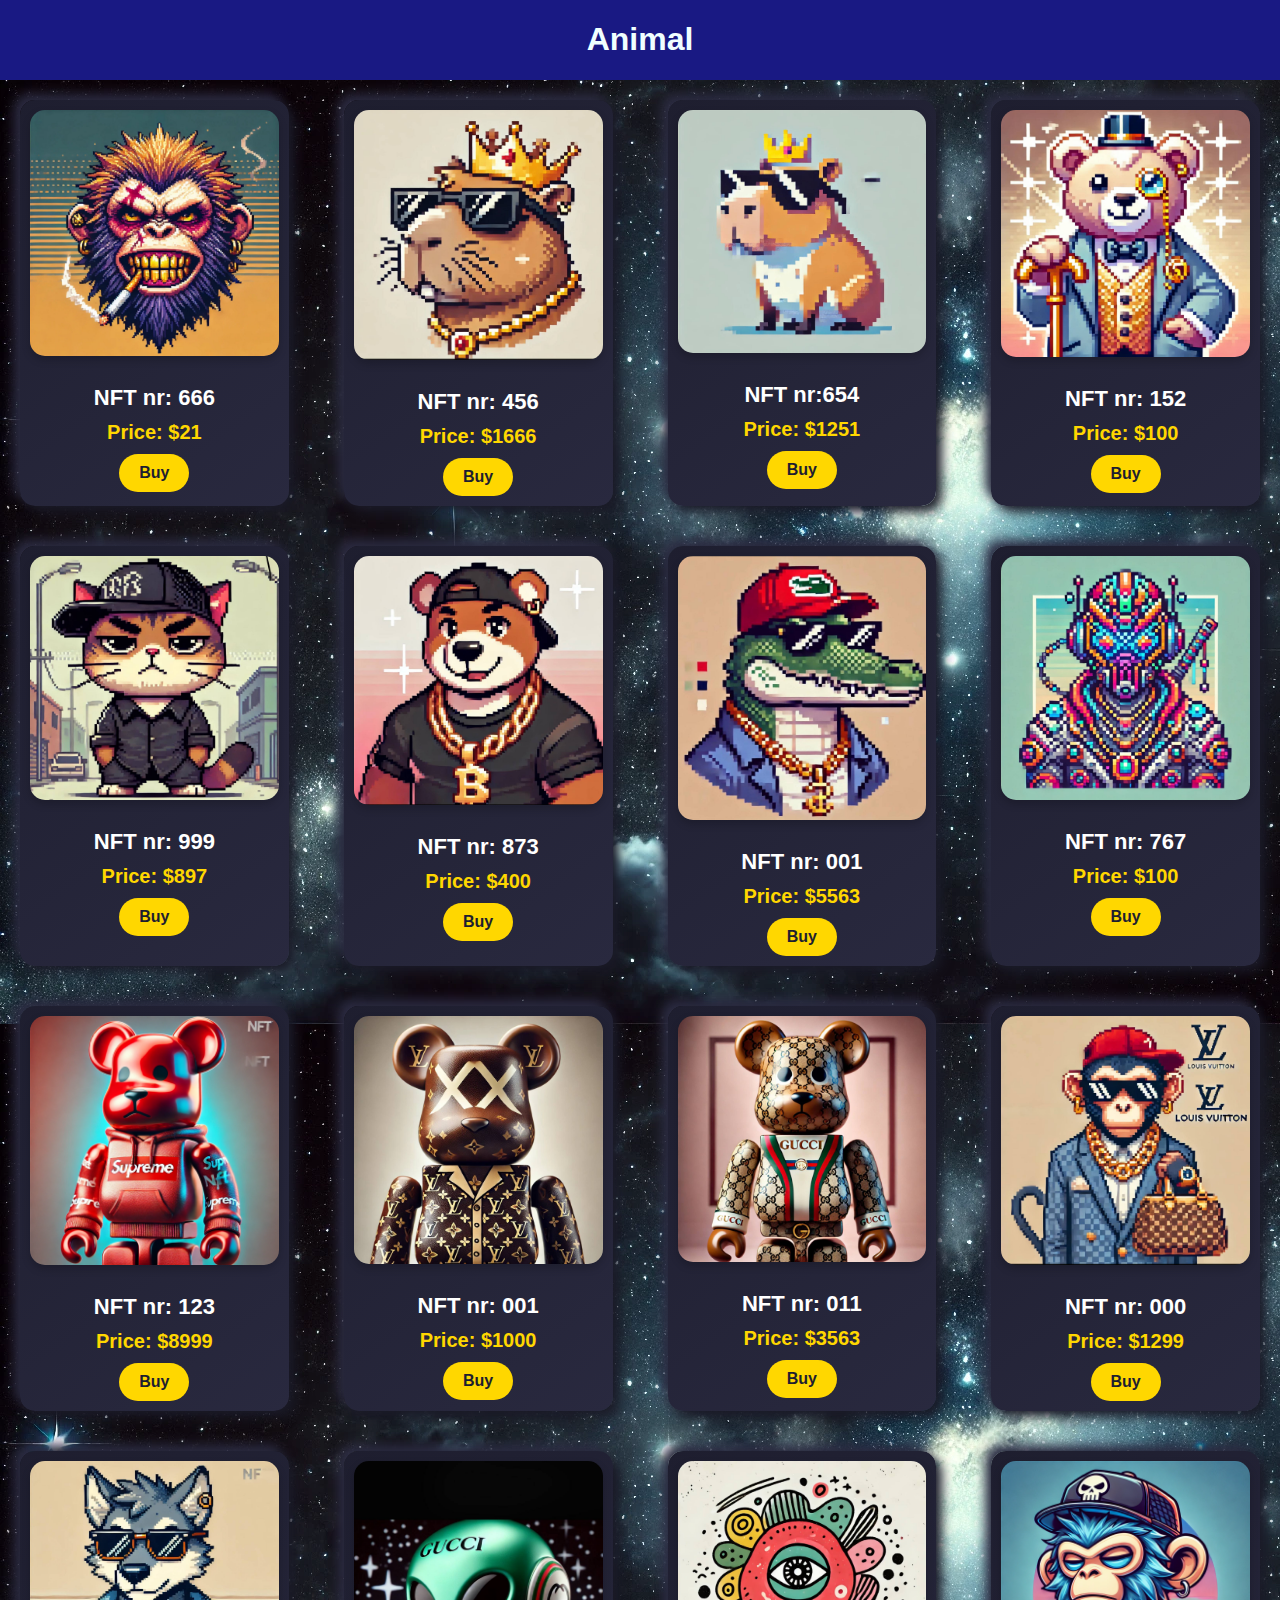
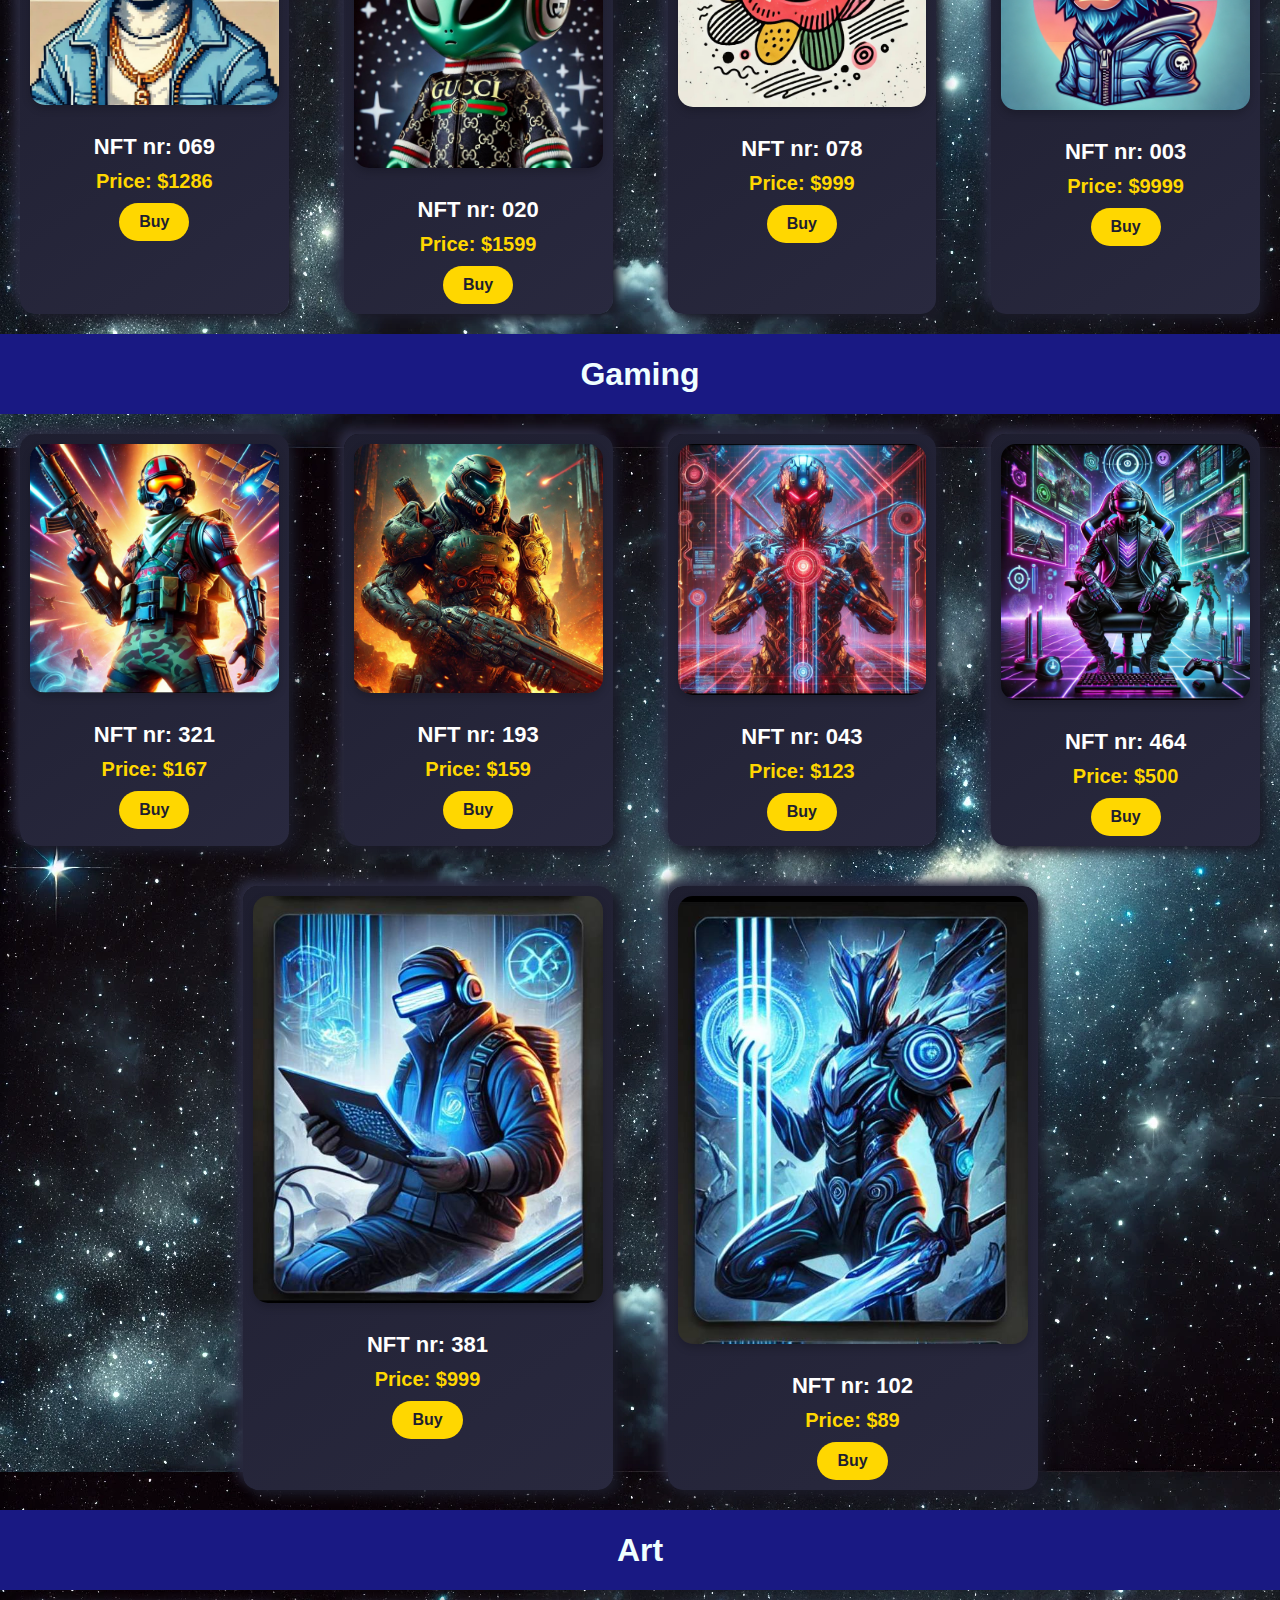
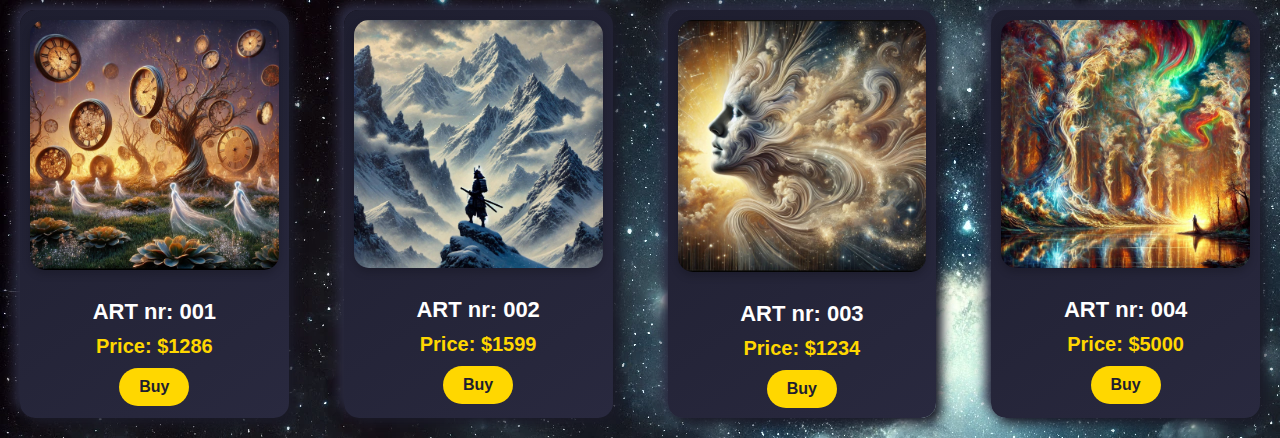
==== catalog.html @ 7626eebb "Add files via upload" ====
<!DOCTYPE html>
<html lang="en">
<head>
    <meta charset="UTF-8">
    <meta name="viewport" content="width=device-width, initial-scale=1.0">
    <title> NFT Catalog</title>
    <link rel="stylesheet" href="style2.css"> <!-- Подключение CSS -->
</head>
<body>

    <div class="Animals">
        <h1>Animal</h1>
    </div>
   
    <div class="catalog">
        <div class="nft1">
            <img class="img3" src="3.jpg" alt="NFT image">
            <h2 class="h2">NFT nr: 666</h2>
            <h3 class="h3">Price: $21</h3>
            <a href="buy.html">
                <button class="btn">Buy</button>
            </a>
        </div>
        
        <div class="nft1">
            <img class="img3" src="4.jpg" alt="NFT image">
            <h2 class="h2">NFT nr: 456</h2>
            <h3 class="h3">Price: $1666</h3>
            <a href="buy.html">
                <button class="btn">Buy</button>
            </a>
        </div>
    
        <div class="nft1">
            <img class="img3" src="5.jpg" alt="NFT image">
            <h2 class="h2">NFT nr:654</h2>
            <h3 class="h3">Price: $1251</h3>
            <a href="buy.html">
                <button class="btn">Buy</button>
            </a>
        </div>
        
        <div class="nft1">
            <img class="img3" src="6.jpg" alt="NFT image">
            <h2 class="h2">NFT nr: 152</h2>
            <h3 class="h3">Price: $100</h3>
            <a href="buy.html">
                <button class="btn">Buy</button>
            </a>
        </div>
    </div>
    
    <div class="catalog">
        <div class="nft1">
            <img class="img3" src="7.jpg" alt="NFT image">
            <h2 class="h2">NFT nr: 999</h2>
            <h3 class="h3">Price: $897</h3>
            <a href="buy.html">
                <button class="btn">Buy</button>
            </a>
        </div>
        
        <div class="nft1">
            <img class="img3" src="8.jpg" alt="NFT image">
            <h2 class="h2">NFT nr: 873</h2>
            <h3 class="h3">Price: $400</h3>
            <a href="buy.html">
                <button class="btn">Buy</button>
            </a>
        </div>
    
        <div class="nft1">
            <img class="img3" src="9.jpg" alt="NFT image">
            <h2 class="h2">NFT nr: 001</h2>
            <h3 class="h3">Price: $5563</h3>
            <a href="buy.html">
                <button class="btn">Buy</button>
            </a>
        </div>
        
        <div class="nft1">
            <img class="img3" src="woin.jpg" alt="NFT image">
            <h2 class="h2">NFT nr: 767</h2>
            <h3 class="h3">Price: $100</h3>
            <a href="buy.html">
                <button class="btn">Buy</button>
            </a>
        </div>
    </div>
    
    <div class="catalog">
        <div class="nft1">
            <img class="img3" src="brm.webp" alt="NFT image">
            <h2 class="h2">NFT nr: 123</h2>
            <h3 class="h3">Price: $8999</h3>
            <a href="buy.html">
                <button class="btn">Buy</button>
            </a>
        </div>
        
        <div class="nft1">
            <img class="img3" src="brm2.jpg" alt="NFT image">
            <h2 class="h2">NFT nr: 001</h2>
            <h3 class="h3">Price: $1000</h3>
            <a href="buy.html">
                <button class="btn">Buy</button>
            </a>
        </div>
    
        <div class="nft1">
            <img class="img3" src="brm3.jpg" alt="NFT image">
            <h2 class="h2">NFT nr: 011</h2>
            <h3 class="h3">Price: $3563</h3>
            <a href="buy.html">
                <button class="btn">Buy</button>
            </a>
        </div>
        
        <div class="nft1">
            <img class="img3" src="ml.jpg" alt="NFT image">
            <h2 class="h2">NFT nr: 000</h2>
            <h3 class="h3">Price: $1299</h3>
            <a href="buy.html">
                <button class="btn">Buy</button>
            </a>
        </div>
    </div>


    <div class="catalog">
        <div class="nft1">
            <img class="img3" src="wolf.jpg" alt="NFT image">
            <h2 class="h2">NFT nr: 069</h2>
            <h3 class="h3">Price: $1286</h3>
            <a href="buy.html">
                <button class="btn">Buy</button>
            </a>
        </div>
        
        <div class="nft1">
            <img class="img3" src="nlo.jpg" alt="NFT image">
            <h2 class="h2">NFT nr: 020</h2>
            <h3 class="h3">Price: $1599</h3>
            <a href="buy.html">
                <button class="btn">Buy</button>
            </a>
        </div>
    
        <div class="nft1">
            <img class="img3" src="ok.jpg" alt="NFT image">
            <h2 class="h2">NFT nr: 078</h2>
            <h3 class="h3">Price: $999</h3>
            <a href="buy.html">
                <button class="btn">Buy</button>
            </a>
        </div>


        <div class="nft1">
            <img class="img3" src="mn.webp" alt="NFT image">
            <h2 class="h2">NFT nr: 003</h2>
            <h3 class="h3">Price: $9999</h3>
            <a href="buy.html">
                <button class="btn">Buy</button>
            </a>
        </div>
        
       
    </div>


    <div class="Animals">
        <h1>Gaming</h1>
    </div>
    
    <div class="catalog">
        <div class="nft1">
            <img class="img3" src="g1.jpg" alt="NFT image">
            <h2 class="h2">NFT nr: 321</h2>
            <h3 class="h3">Price: $167</h3>
            <a href="buy.html">
                <button class="btn">Buy</button>
            </a>
        </div>
        
        <div class="nft1">
            <img class="img3" src="g2.jpg" alt="NFT image">
            <h2 class="h2">NFT nr: 193 </h2>
            <h3 class="h3">Price: $159</h3>
            <a href="buy.html">
                <button class="btn">Buy</button>
            </a>
        </div>
    
        <div class="nft1">
            <img class="img3" src="g3.jpg" alt="NFT image">
            <h2 class="h2">NFT nr: 043</h2>
            <h3 class="h3">Price: $123</h3>
            <a href="buy.html">
                <button class="btn">Buy</button>
            </a>
        </div>
        
        <div class="nft1">
            <img class="img3" src="g8.jpg" alt="NFT image">
            <h2 class="h2">NFT nr: 464</h2>
            <h3 class="h3">Price: $500</h3>
            <a href="buy.html">
                <button class="btn">Buy</button>
            </a>
        </div>
    </div>
    
    <div class="catalog">
        <div class="nft1">
            <img class="img3" src="g9.jpg" alt="NFT image">
            <h2 class="h2">NFT nr: 381</h2>
            <h3 class="h3">Price: $999</h3>
            <a href="buy.html">
                <button class="btn">Buy</button>
            </a>
        </div>
        
        <div class="nft1">
            <img class="img3" src="g10.jpg" alt="NFT image">
            <h2 class="h2">NFT nr: 102</h2>
            <h3 class="h3">Price: $89</h3>
            <a href="buy.html">
                <button class="btn">Buy</button>
            </a>
        </div>
    
       
        
       
    </div>
    


    
    <div class="Animals">
        <h1>Art</h1>
    </div>
    
    <div class="catalog">
        <div class="nft1">
            <img class="img3" src="art1.jpg" alt="NFT image">
            <h2 class="h2">ART nr: 001</h2>
            <h3 class="h3">Price: $1286</h3>
            <a href="buy.html">
                <button class="btn">Buy</button>
            </a>
        </div>
        
        <div class="nft1">
            <img class="img3" src="art2.jpg" alt="NFT image">
            <h2 class="h2">ART nr: 002</h2>
            <h3 class="h3">Price: $1599</h3>
            <a href="buy.html">
                <button class="btn">Buy</button>
            </a>
        </div>
    
        <div class="nft1">
            <img class="img3" src="art3.jpg" alt="NFT image">
            <h2 class="h2">ART nr: 003</h2>
            <h3 class="h3">Price: $1234</h3>
            <a href="buy.html">
                <button class="btn">Buy</button>
            </a>
        </div>
        
        <div class="nft1">
            <img class="img3" src="art4.jpg" alt="NFT image">
            <h2 class="h2">ART nr: 004</h2>
            <h3 class="h3">Price: $5000</h3>
            <a href="buy.html">
                <button class="btn">Buy</button>
            </a>
        </div>
    </div>
    
    
    
    
    
    </body>
    </html>
</body>
</html>
---- style2.css ----
body{


    margin: 0;
    padding: 0;
    font-family: 'Arial', sans-serif;
    background-image: url(лс.webp);
    height: 100vh;
    display: flex;
    flex-direction: column;

}

/* Общий стиль карточки */
.nft1 {
    width: 350px;
    padding: 10px;
    margin: 20px ;
    border: none;
    border-radius: 15px;
    background: linear-gradient(145deg, #1e1e2f, #29293f);
    box-shadow: 6px 6px 12px #1a1a27, -6px -6px 12px #2e2e45;
    text-align: center;
    color: #fff;
    font-family: 'Arial', sans-serif;
    transition: transform 0.3s ease, box-shadow 0.3s ease;
}

.nft1:hover {
    transform: scale(1.05);
    box-shadow: 8px 8px 16px #1a1a27, -8px -8px 16px #2e2e45;
}

/* Стиль для изображения */
.img3 {
    width: 100%;
    height: auto;
    border-radius: 15px;
    margin-bottom: 15px;
    box-shadow: 0 4px 8px rgba(0, 0, 0, 0.2);
}

/* Стиль заголовка */
.h2 {
    font-size: 22px;
    font-weight: bold;
    margin: 10px 0;
}

/* Стиль цены */
.h3 {
    font-size: 20px;
    color: #ffd700;
    margin: 10px 0;
}

/* Кнопка "Buy" */
.btn {
    display: inline-block;
    padding: 10px 20px;
    font-size: 16px;
    font-weight: bold;
    color: #1e1e2f;
    background-color: #ffd700;
    border: none;
    border-radius: 25px;
    cursor: pointer;
    transition: background-color 0.3s ease, color 0.3s ease;
}

.btn:hover {
    background-color: #fff;
    color: #29293f;
}


h1{

color: azure;
display: flex;
justify-content: center;


}
.catalog{

display: flex;
justify-content: center;
gap: 15px;

}


.Animals{

    height: 200px;
    background-color: #191983;
    display: flex;
    justify-content: center;

}
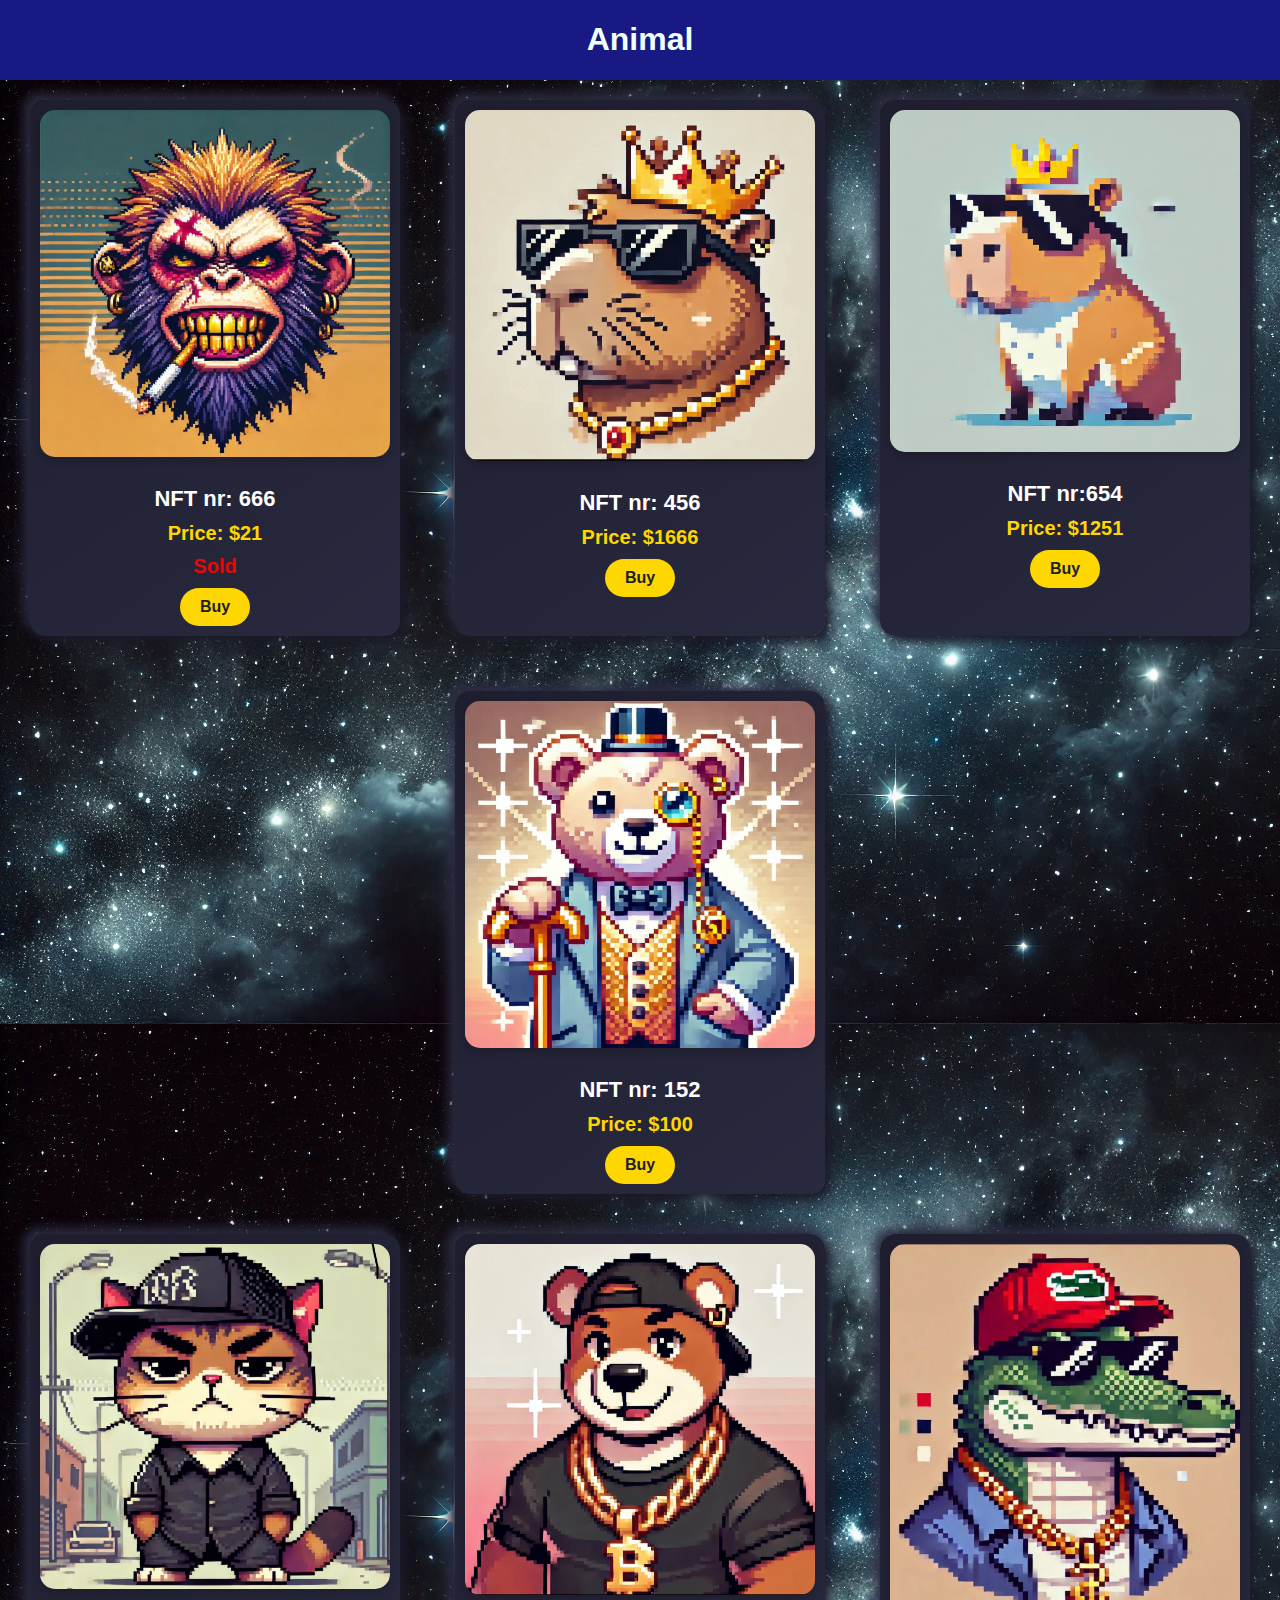
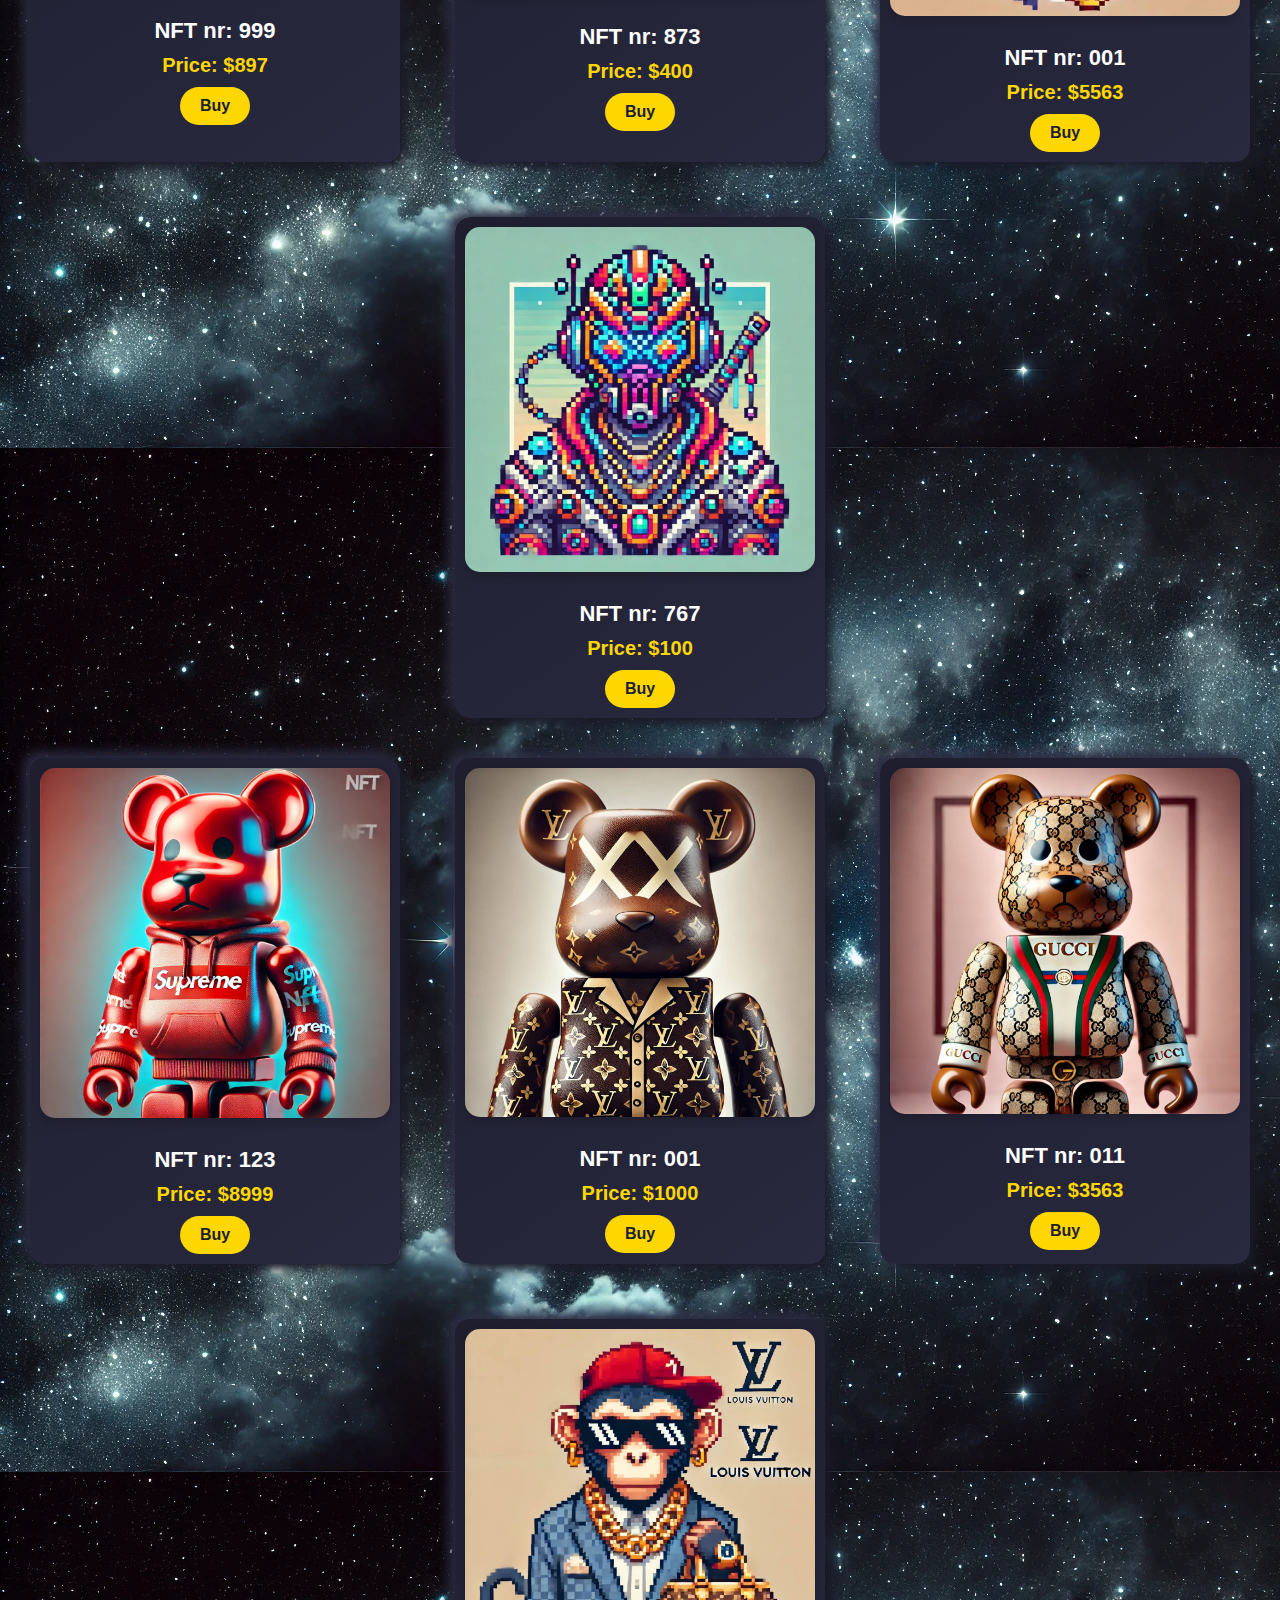
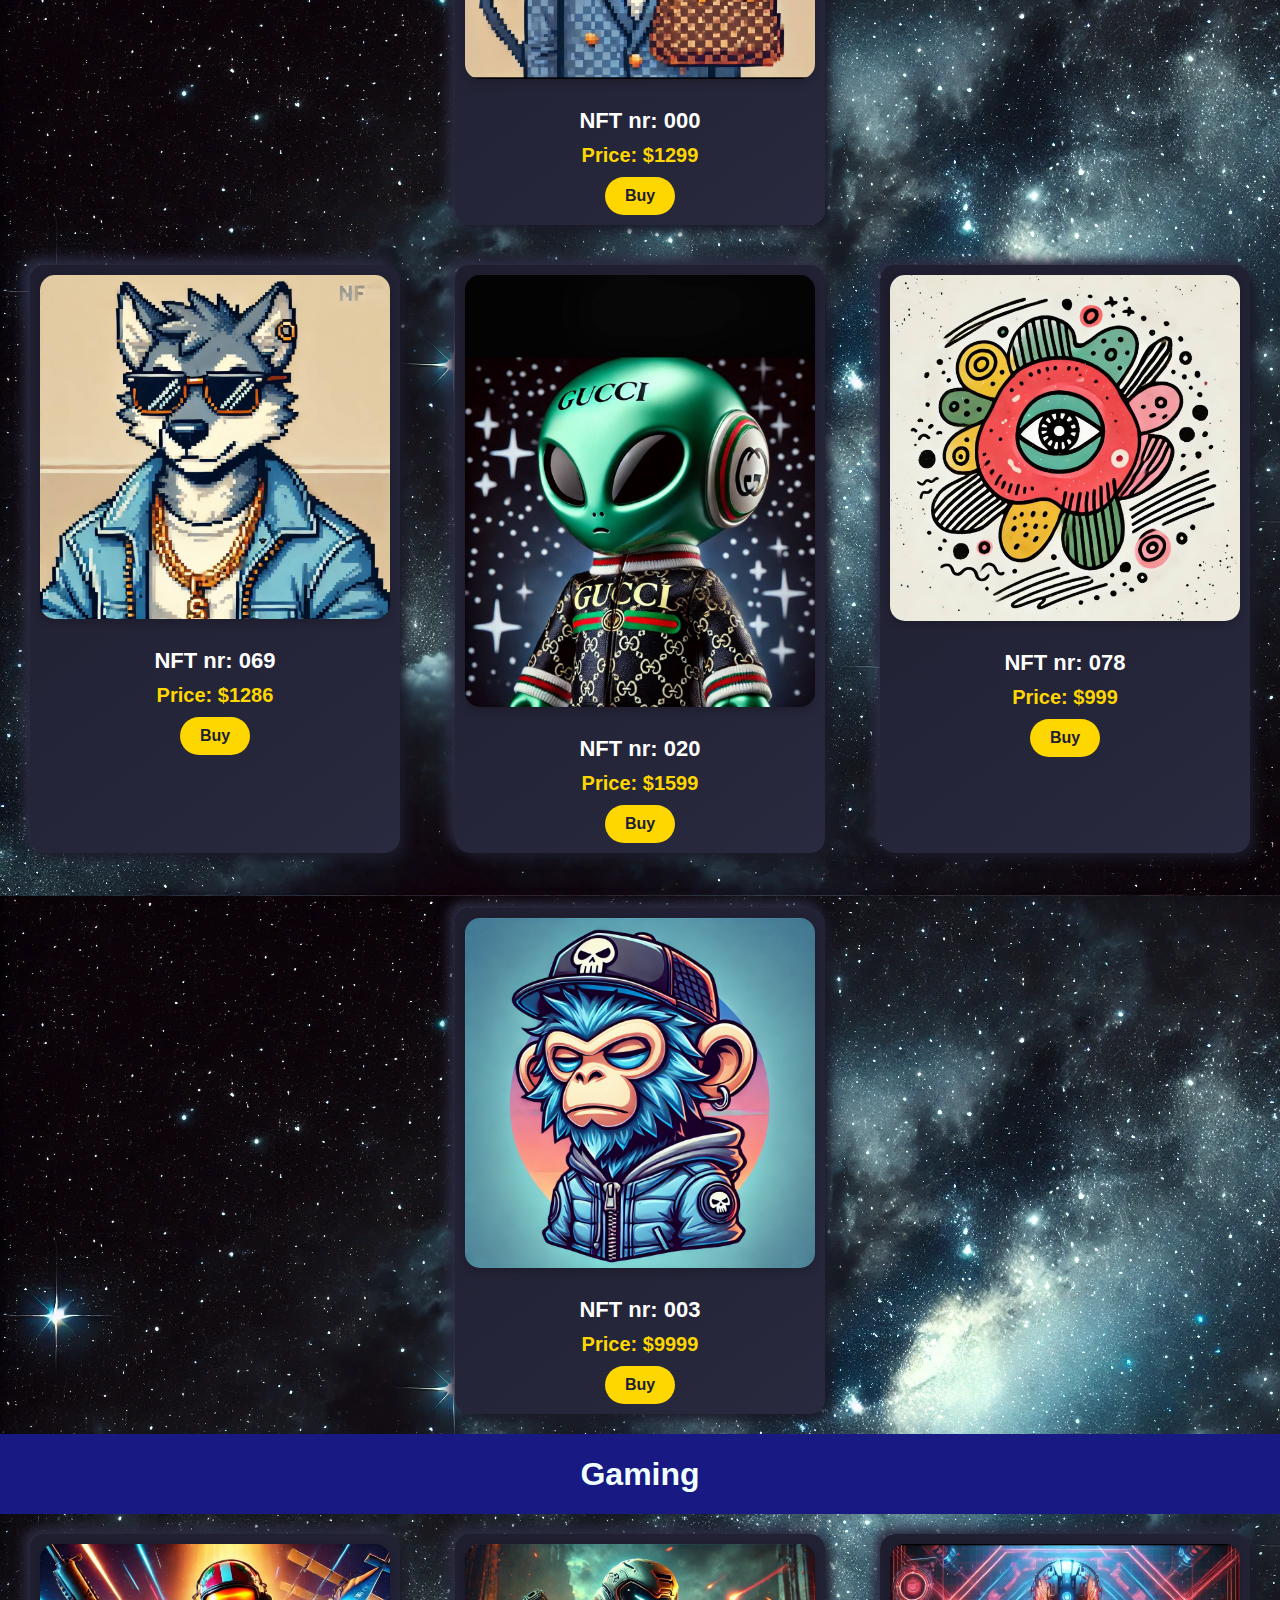
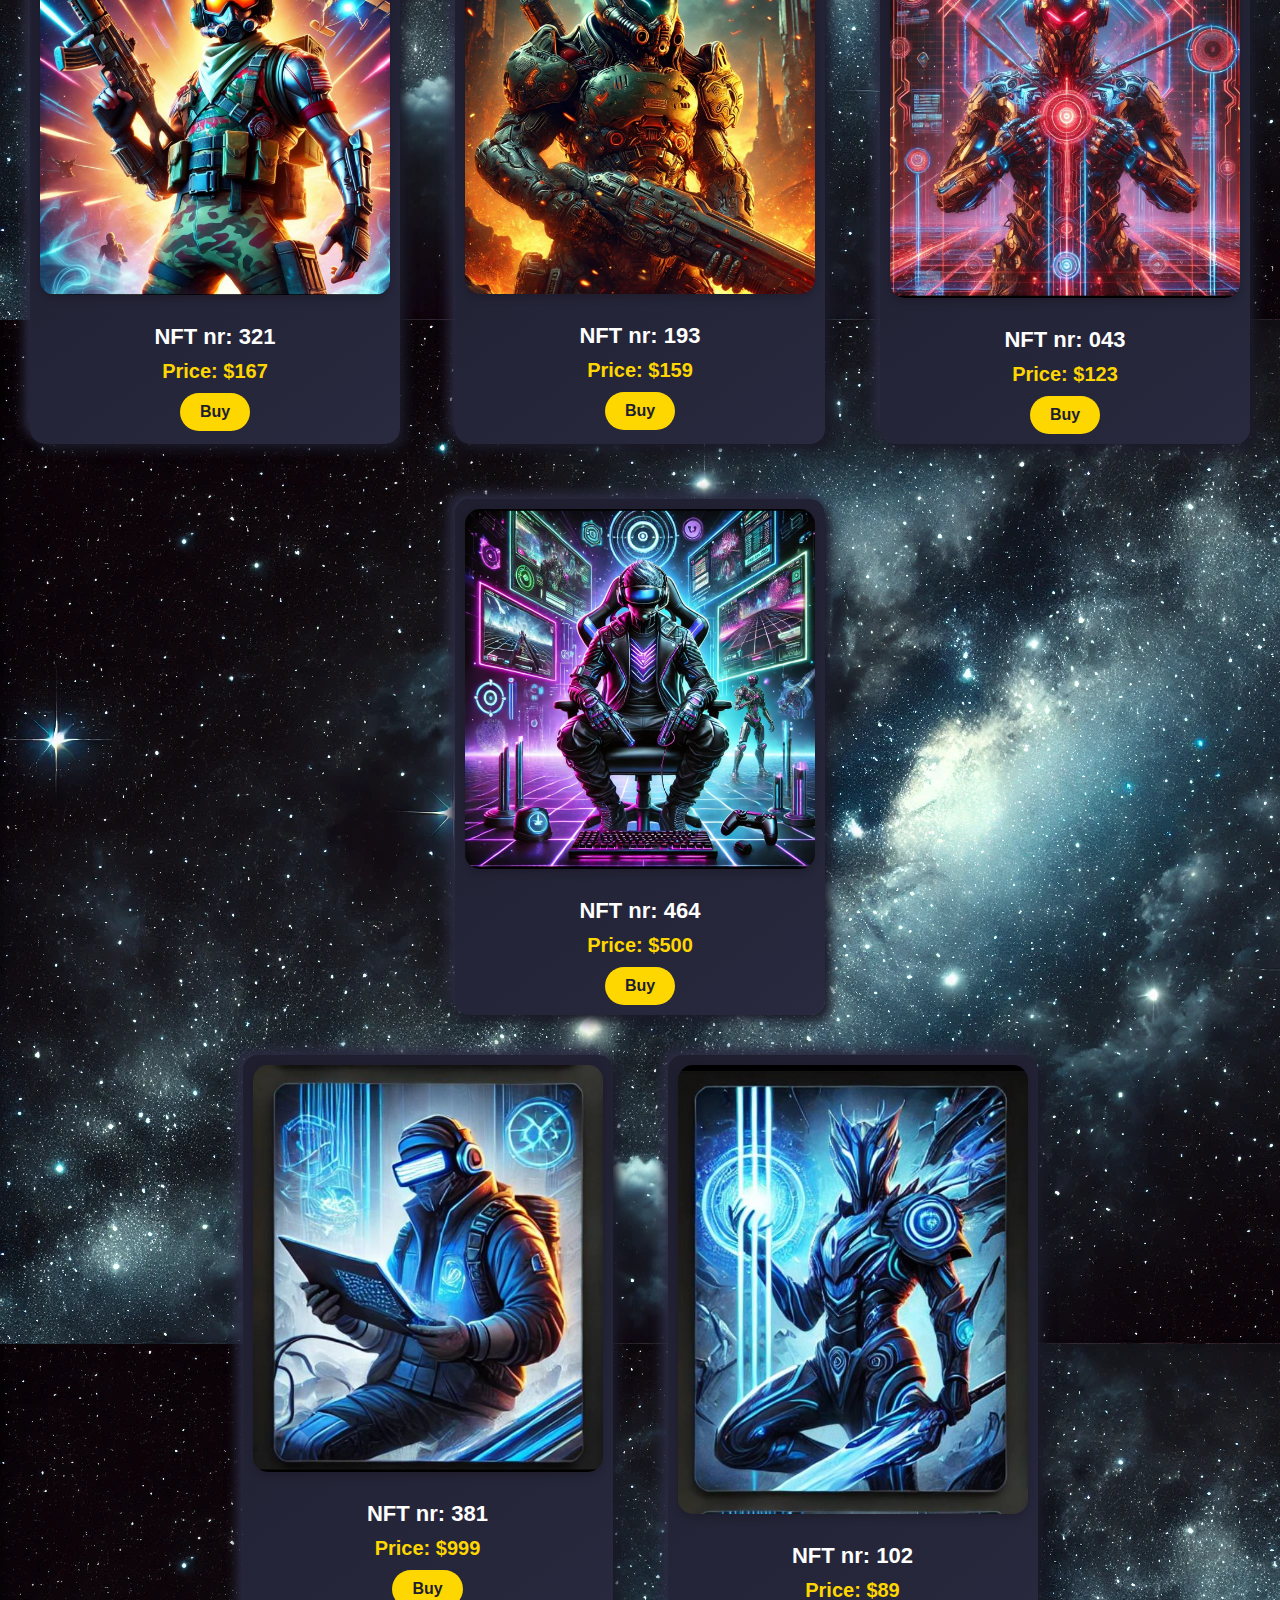
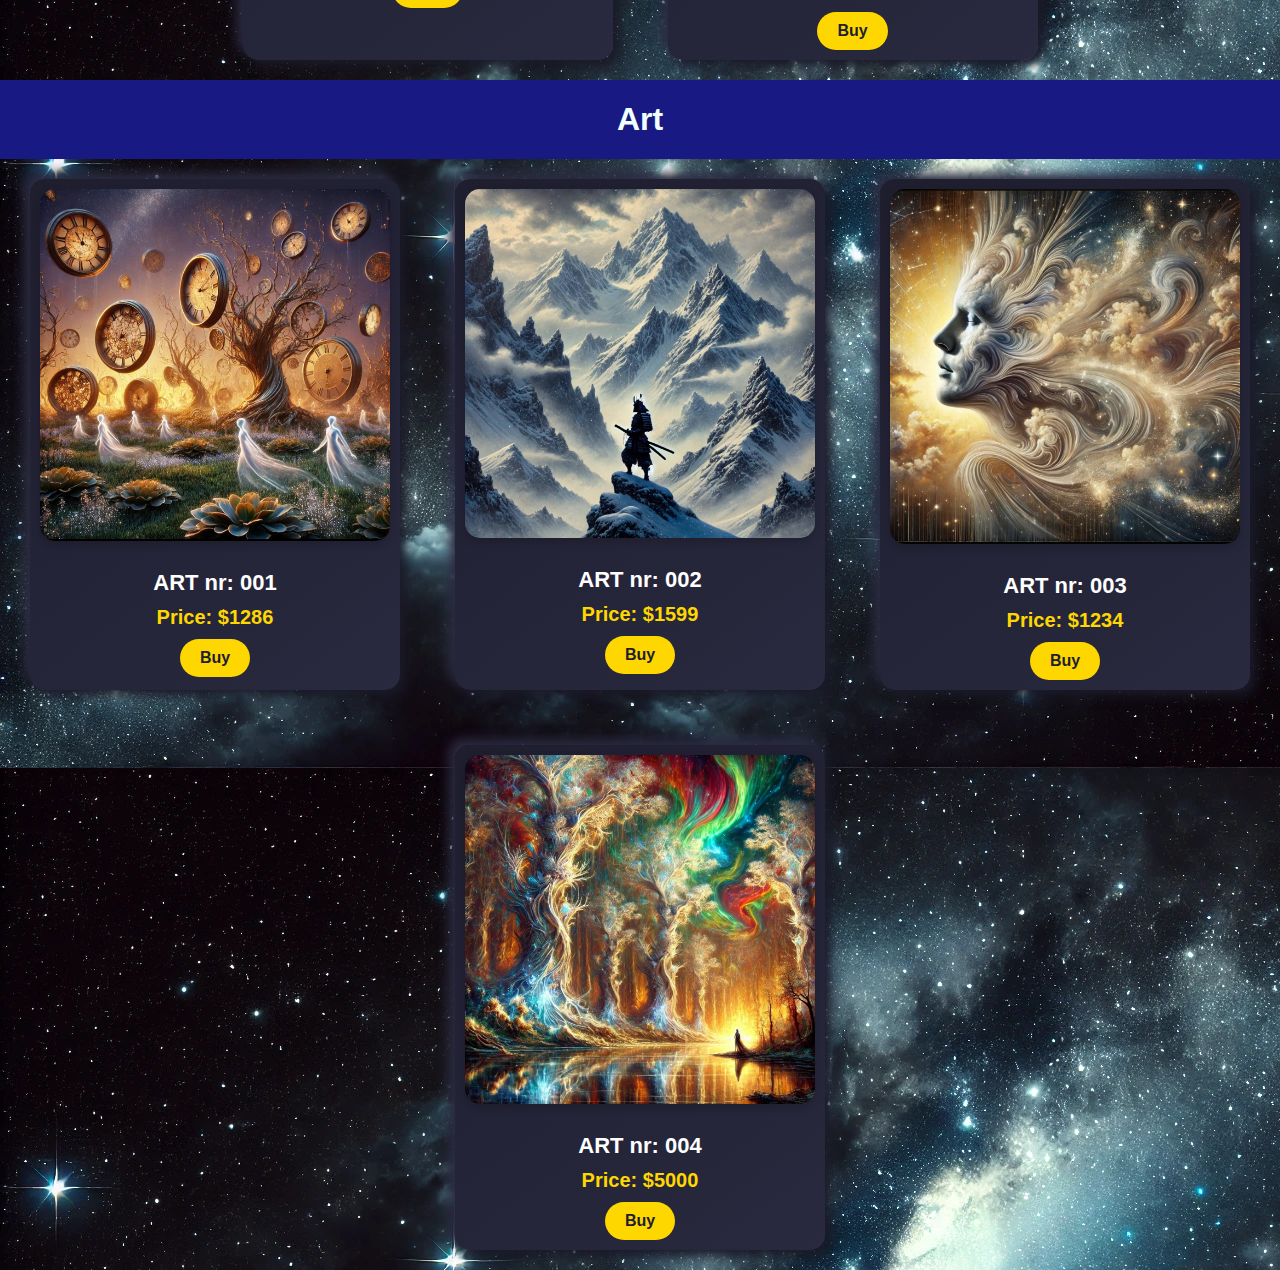
==== commit 18012e95: "Add files via upload" ====
--- a/catalog.html
+++ b/catalog.html
@@ -17,6 +17,7 @@
             <img class="img3" src="3.jpg" alt="NFT image">
             <h2 class="h2">NFT nr: 666</h2>
             <h3 class="h3">Price: $21</h3>
+            <h3 class="h33">Sold</h3>
             <a href="buy.html">
                 <button class="btn">Buy</button>
             </a>
--- a/style2.css
+++ b/style2.css
@@ -54,6 +54,13 @@
     margin: 10px 0;
 }
 
+.h33 {
+    font-size: 20px;
+    color: #ea0606;
+    margin: 10px 0;
+}
+
+
 /* Кнопка "Buy" */
 .btn {
     display: inline-block;
@@ -85,6 +92,7 @@
 .catalog{
 
 display: flex;
+flex-wrap: wrap;
 justify-content: center;
 gap: 15px;
 
@@ -101,63 +109,121 @@
 }
 
 
-
-
-
-
-
-
-
-
-
-
-
-
-
-
-
-
-
-
-
-
-
-
-
-
-
-
-
-
-
-
-
-
-
-
-
-
-
-
-
-
-
-
-
-
-
-
-
-
-
-
-
-
-
-
-
-
-
-
-
-
+@media screen and (width<500px){
+    .nft1{
+        width: 150px;
+    }
+
+    
+}
+
+
+@media screen and (width<435px){
+    .nft1{
+        width: 150px;
+    }
+
+    .catalog{
+
+        gap: 5px;
+
+    }
+}
+
+
+
+
+@media screen and (width<426px){
+    .nft1{
+        width: 140px; margin: 5px;
+    }
+
+    .catalog{
+
+        gap: 5px;
+
+    }
+}
+
+@media screen and (width<345px){
+    .nft1{
+        width: 129px; margin: 5px;
+    }
+
+    .catalog{
+
+        gap: 5px;
+
+    }
+}
+
+@media screen and (width<901px){
+    .nft1{
+        width: 129px; margin: 5px;
+    }
+
+    .catalog{
+
+        gap: 5px;
+
+    }
+}
+
+
+
+
+
+
+
+
+
+
+
+
+
+
+
+
+
+
+
+
+
+
+
+
+
+
+
+
+
+
+
+
+
+
+
+
+
+
+
+
+
+
+
+
+
+
+
+
+
+
+
+
+
+
+
+
+
+
+
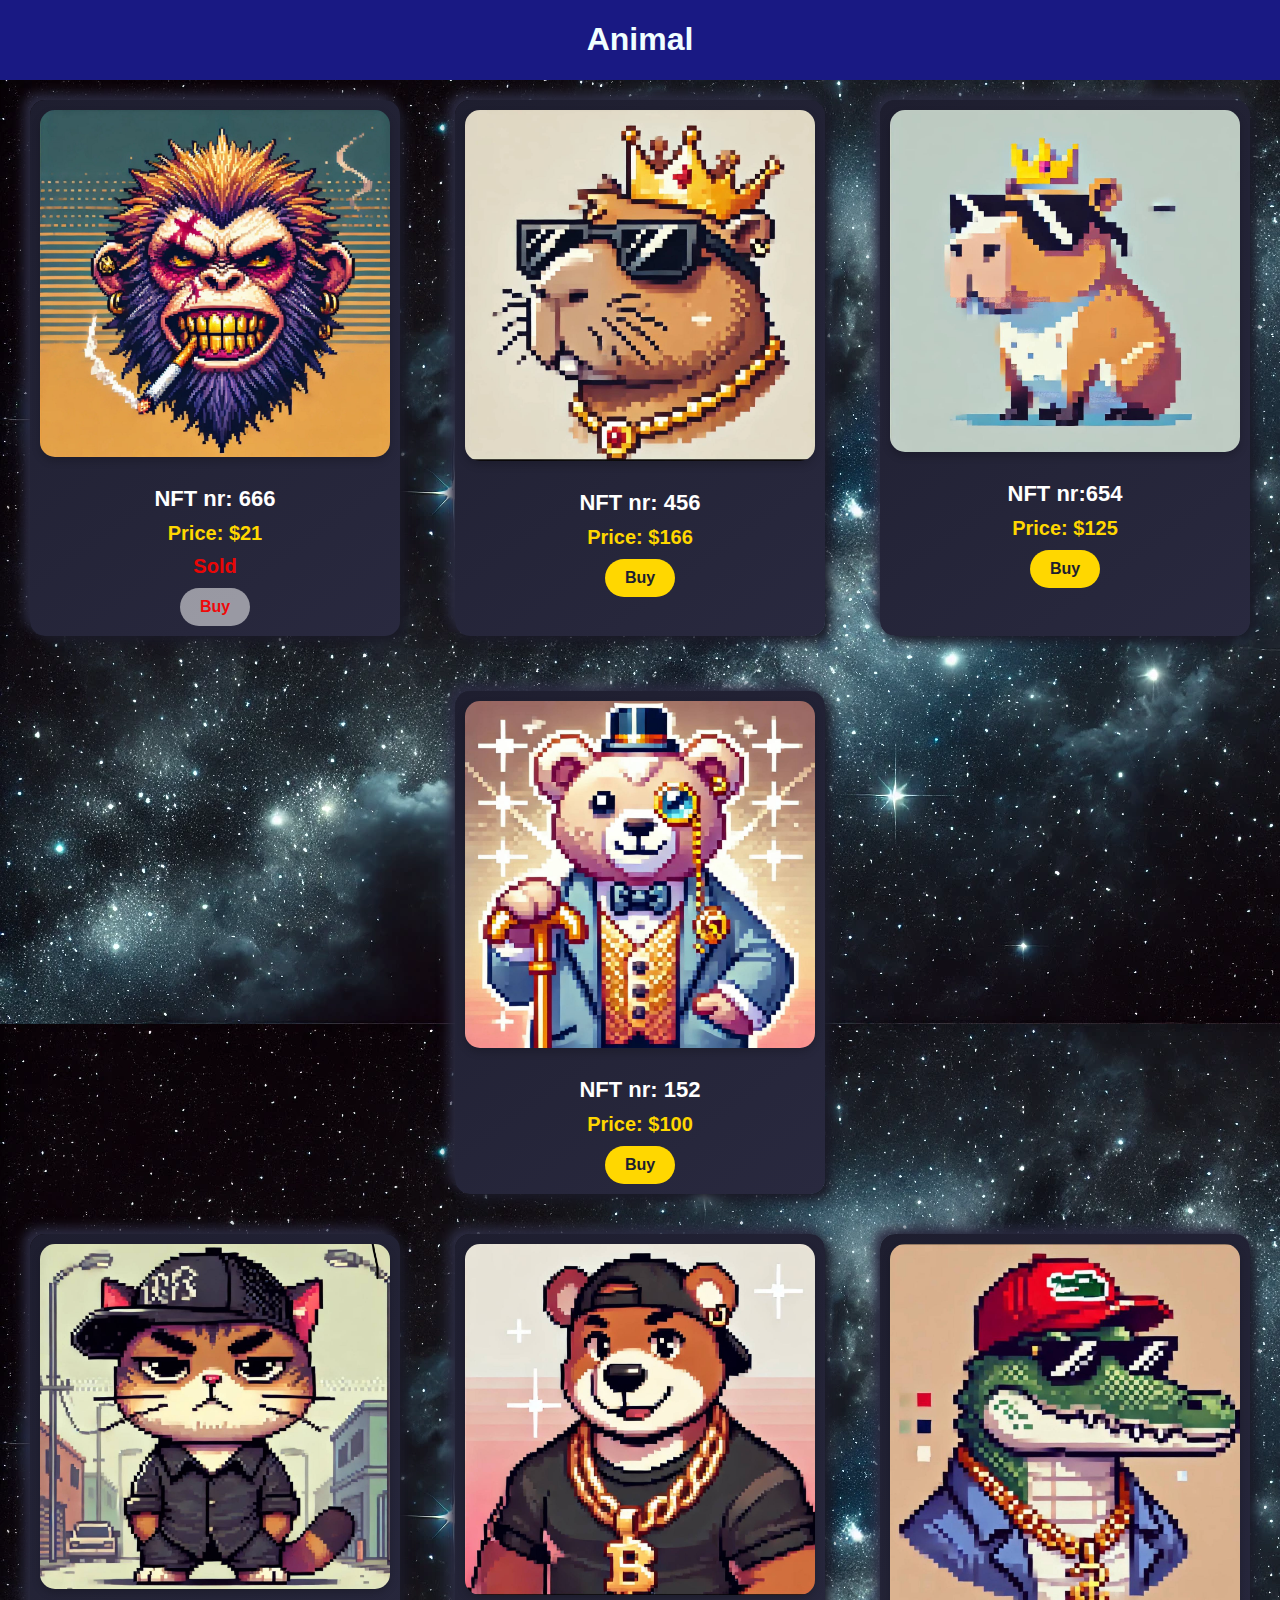
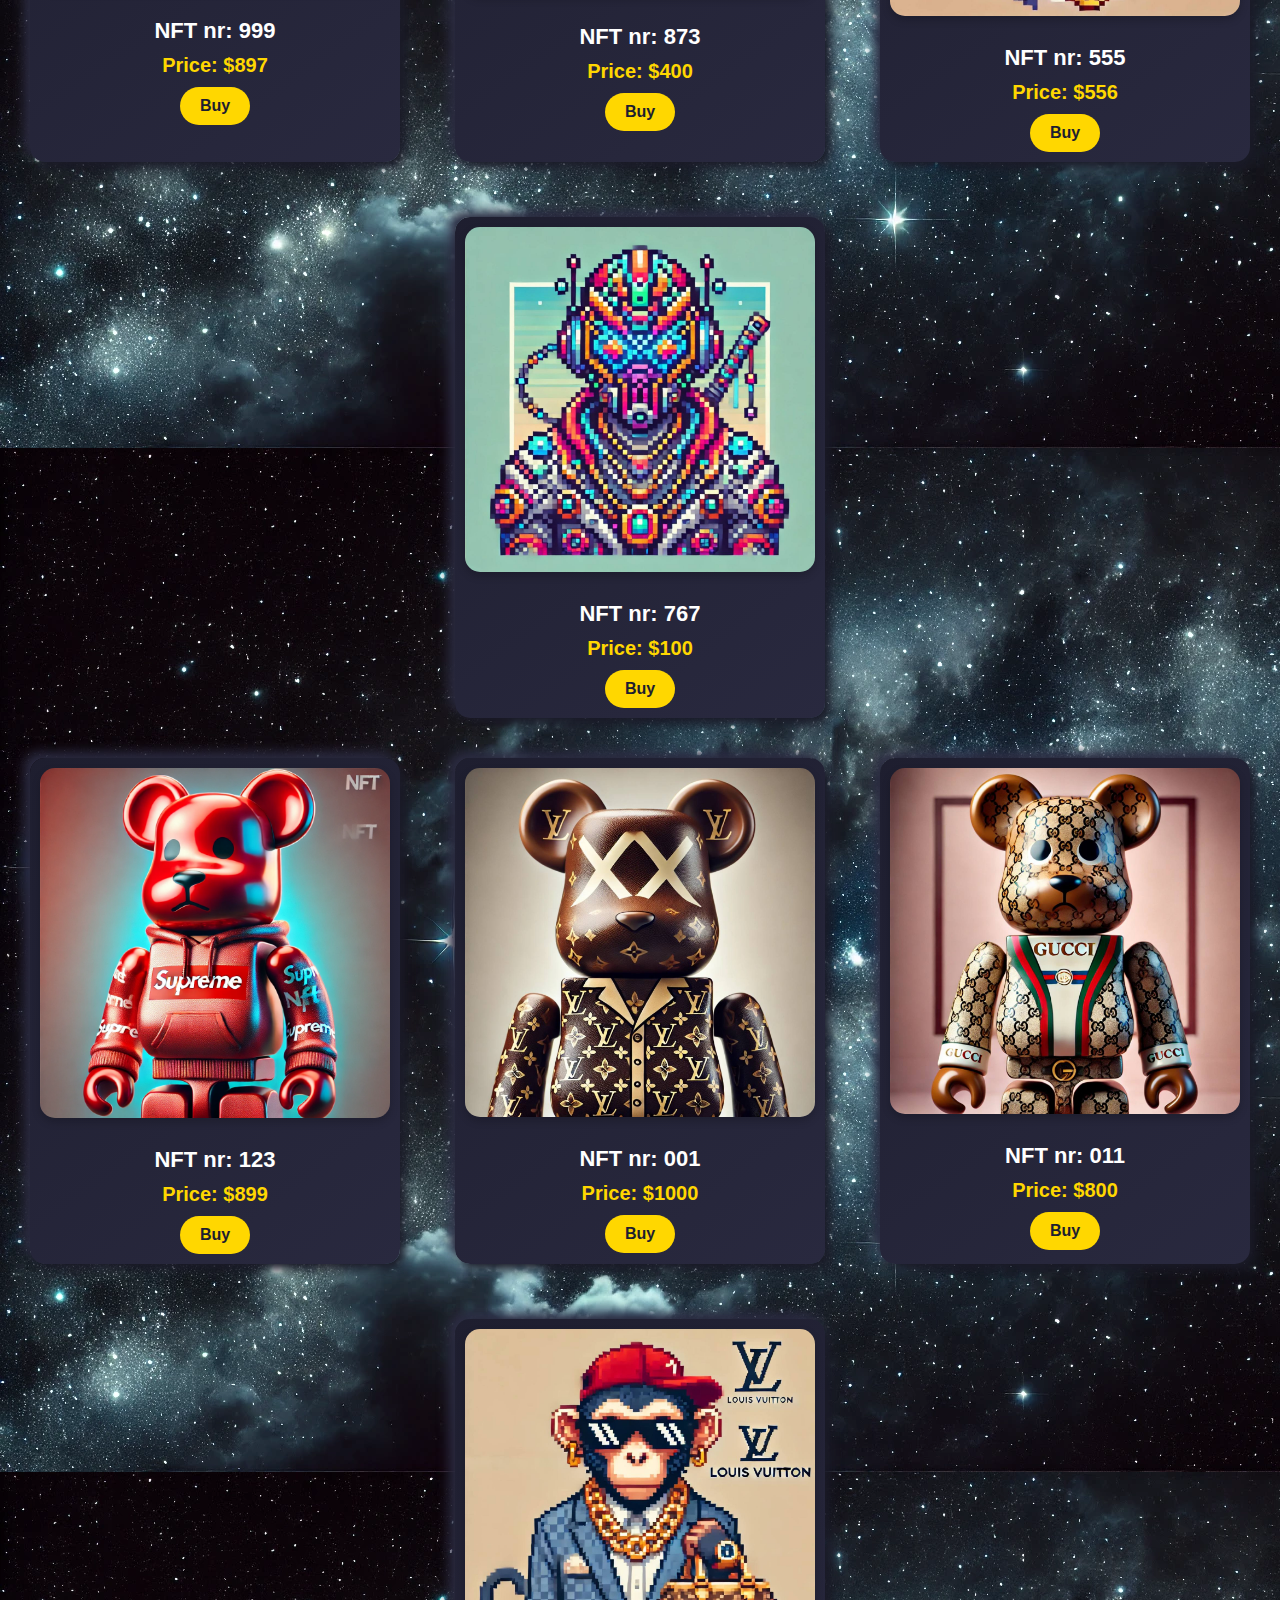
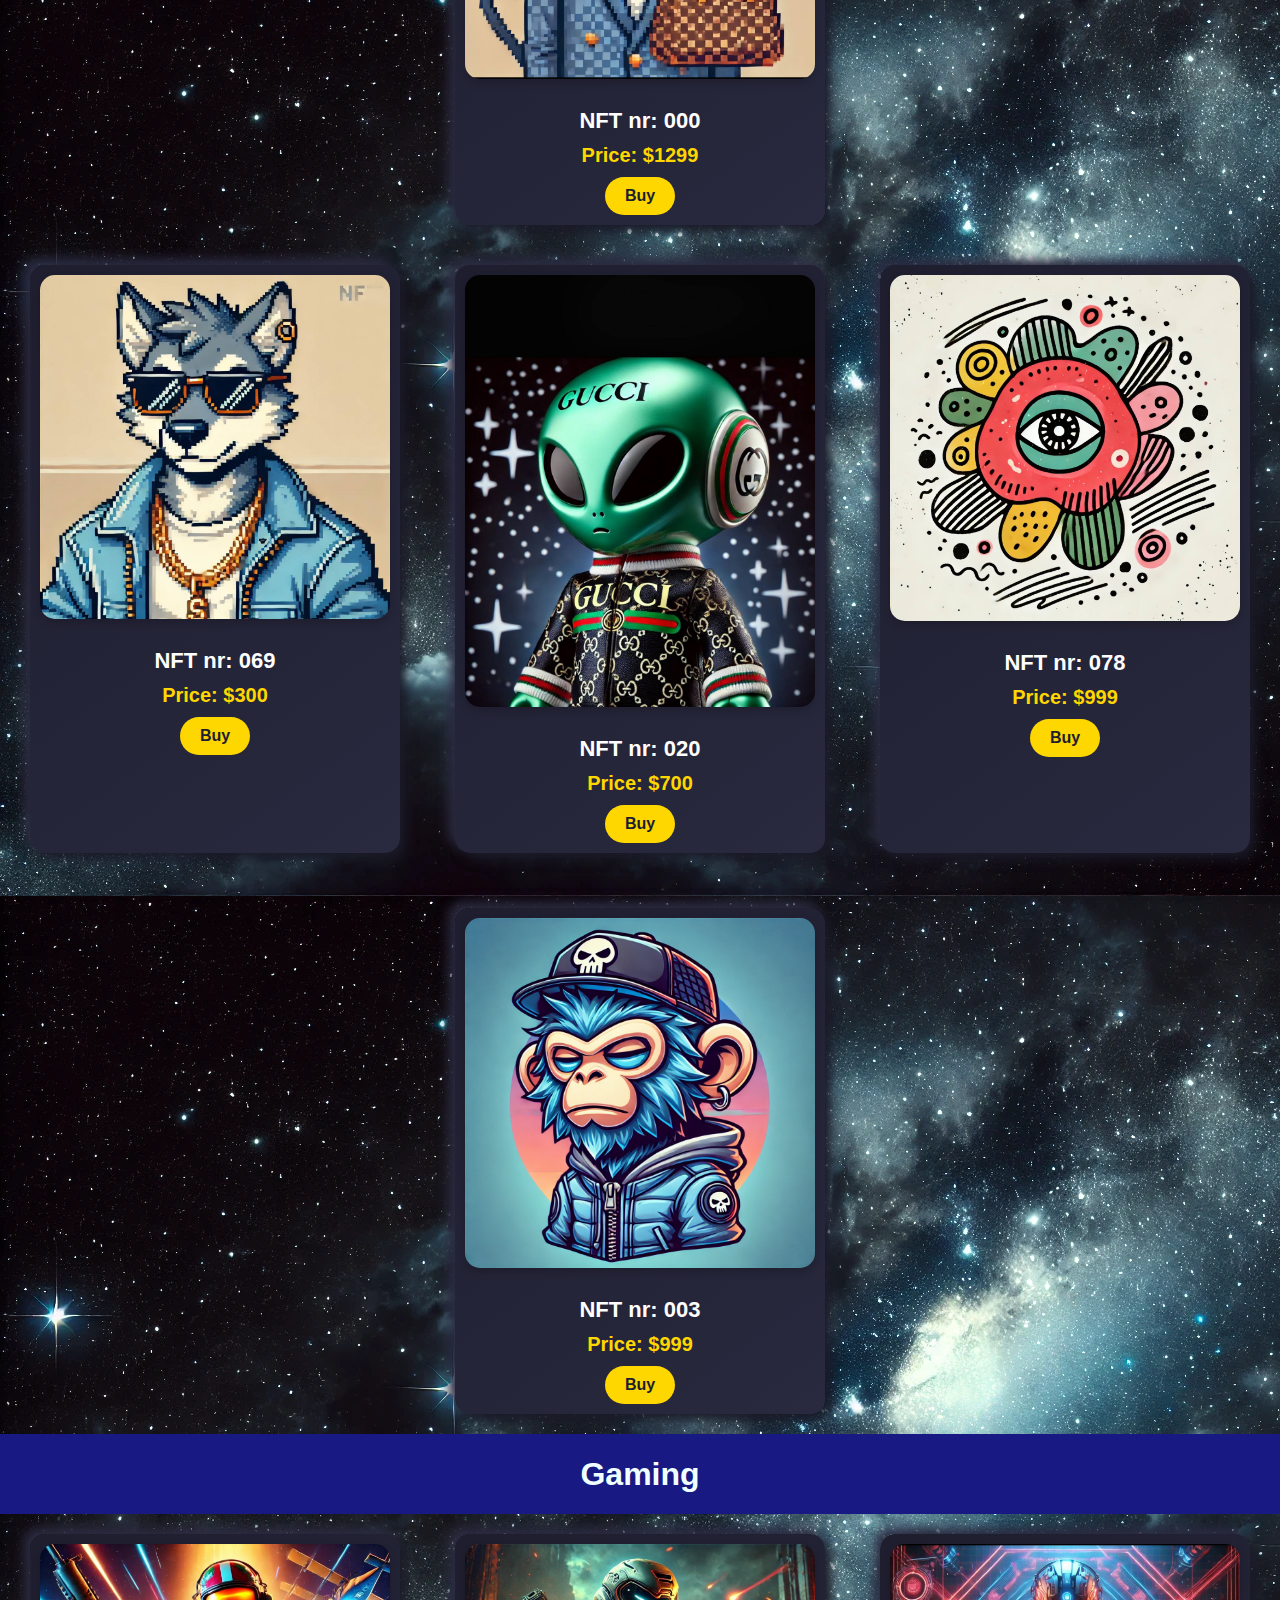
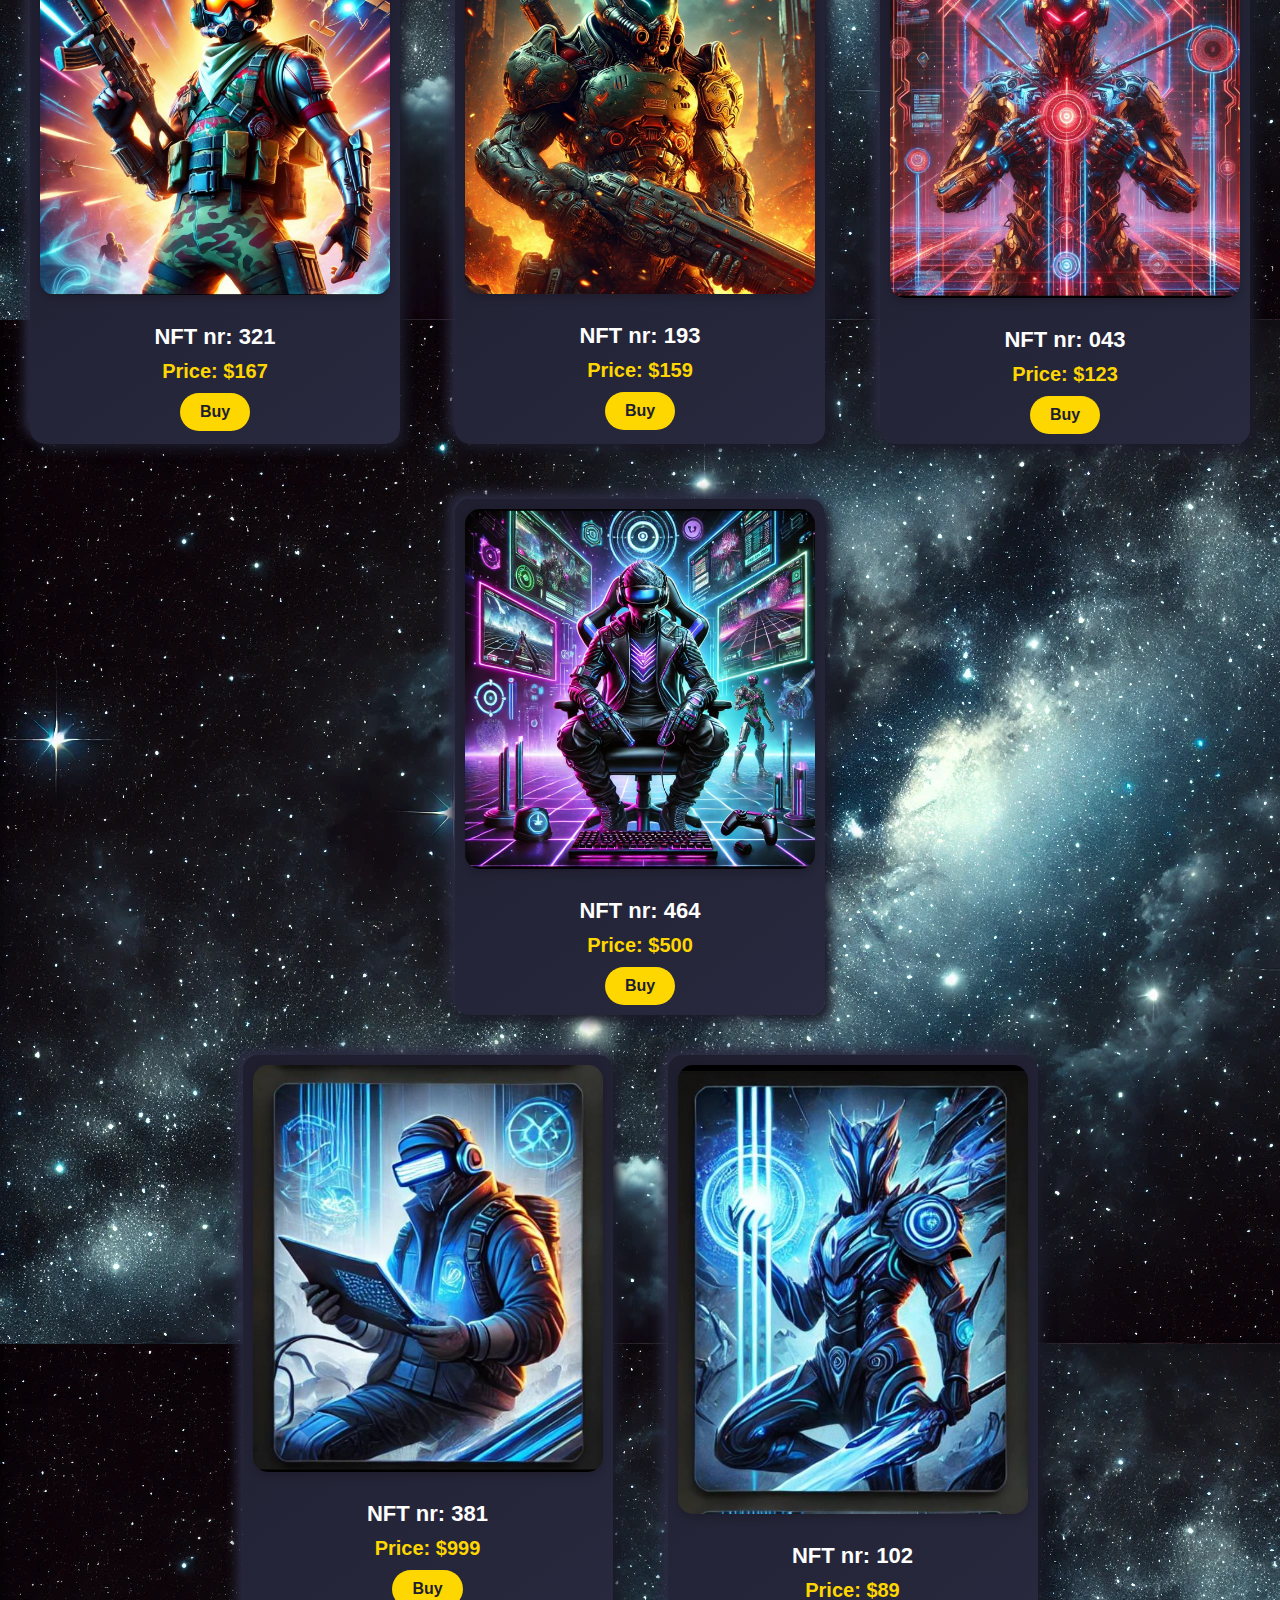
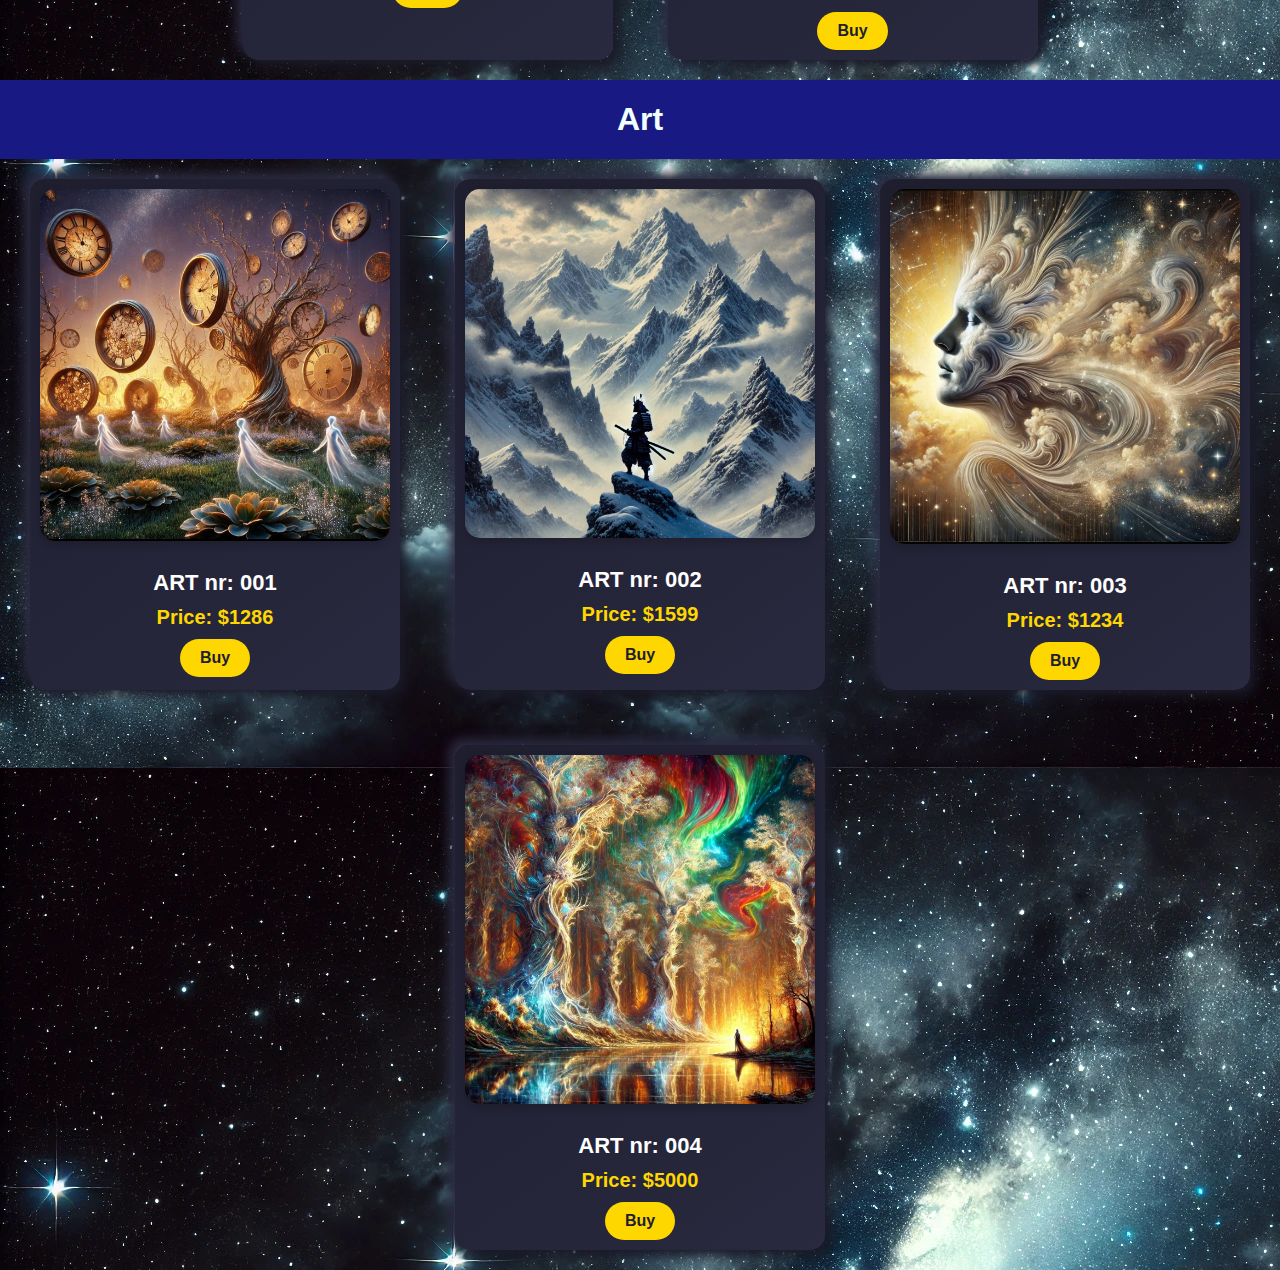
==== commit d5697fa3: "Add files via upload" ====
--- a/catalog.html
+++ b/catalog.html
@@ -18,15 +18,15 @@
             <h2 class="h2">NFT nr: 666</h2>
             <h3 class="h3">Price: $21</h3>
             <h3 class="h33">Sold</h3>
-            <a href="buy.html">
-                <button class="btn">Buy</button>
+            <a href="#">
+                <button class="btnsold">Buy</button>
             </a>
         </div>
         
         <div class="nft1">
             <img class="img3" src="4.jpg" alt="NFT image">
             <h2 class="h2">NFT nr: 456</h2>
-            <h3 class="h3">Price: $1666</h3>
+            <h3 class="h3">Price: $166</h3>
             <a href="buy.html">
                 <button class="btn">Buy</button>
             </a>
@@ -35,7 +35,7 @@
         <div class="nft1">
             <img class="img3" src="5.jpg" alt="NFT image">
             <h2 class="h2">NFT nr:654</h2>
-            <h3 class="h3">Price: $1251</h3>
+            <h3 class="h3">Price: $125</h3>
             <a href="buy.html">
                 <button class="btn">Buy</button>
             </a>
@@ -72,8 +72,8 @@
     
         <div class="nft1">
             <img class="img3" src="9.jpg" alt="NFT image">
-            <h2 class="h2">NFT nr: 001</h2>
-            <h3 class="h3">Price: $5563</h3>
+            <h2 class="h2">NFT nr: 555</h2>
+            <h3 class="h3">Price: $556</h3>
             <a href="buy.html">
                 <button class="btn">Buy</button>
             </a>
@@ -93,7 +93,7 @@
         <div class="nft1">
             <img class="img3" src="brm.webp" alt="NFT image">
             <h2 class="h2">NFT nr: 123</h2>
-            <h3 class="h3">Price: $8999</h3>
+            <h3 class="h3">Price: $899</h3>
             <a href="buy.html">
                 <button class="btn">Buy</button>
             </a>
@@ -111,7 +111,7 @@
         <div class="nft1">
             <img class="img3" src="brm3.jpg" alt="NFT image">
             <h2 class="h2">NFT nr: 011</h2>
-            <h3 class="h3">Price: $3563</h3>
+            <h3 class="h3">Price: $800</h3>
             <a href="buy.html">
                 <button class="btn">Buy</button>
             </a>
@@ -132,7 +132,7 @@
         <div class="nft1">
             <img class="img3" src="wolf.jpg" alt="NFT image">
             <h2 class="h2">NFT nr: 069</h2>
-            <h3 class="h3">Price: $1286</h3>
+            <h3 class="h3">Price: $300</h3>
             <a href="buy.html">
                 <button class="btn">Buy</button>
             </a>
@@ -141,7 +141,7 @@
         <div class="nft1">
             <img class="img3" src="nlo.jpg" alt="NFT image">
             <h2 class="h2">NFT nr: 020</h2>
-            <h3 class="h3">Price: $1599</h3>
+            <h3 class="h3">Price: $700</h3>
             <a href="buy.html">
                 <button class="btn">Buy</button>
             </a>
@@ -160,7 +160,7 @@
         <div class="nft1">
             <img class="img3" src="mn.webp" alt="NFT image">
             <h2 class="h2">NFT nr: 003</h2>
-            <h3 class="h3">Price: $9999</h3>
+            <h3 class="h3">Price: $999</h3>
             <a href="buy.html">
                 <button class="btn">Buy</button>
             </a>
--- a/style2.css
+++ b/style2.css
@@ -170,60 +170,74 @@
 }
 
 
-
-
-
-
-
-
-
-
-
-
-
-
-
-
-
-
-
-
-
-
-
-
-
-
-
-
-
-
-
-
-
-
-
-
-
-
-
-
-
-
-
-
-
-
-
-
-
-
-
-
-
-
-
-
-
-
-
+.btnsold {
+    display: inline-block;
+    padding: 10px 20px;
+    font-size: 16px;
+    font-weight: bold;
+    color: #ef0909;
+    background-color: #ffffff87;
+    border: none;
+    border-radius: 25px;
+    cursor: pointer;
+    transition: background-color 0.3s ease, color 0.3s ease;
+}
+
+
+
+
+
+
+
+
+
+
+
+
+
+
+
+
+
+
+
+
+
+
+
+
+
+
+
+
+
+
+
+
+
+
+
+
+
+
+
+
+
+
+
+
+
+
+
+
+
+
+
+
+
+
+
+
+
+
+
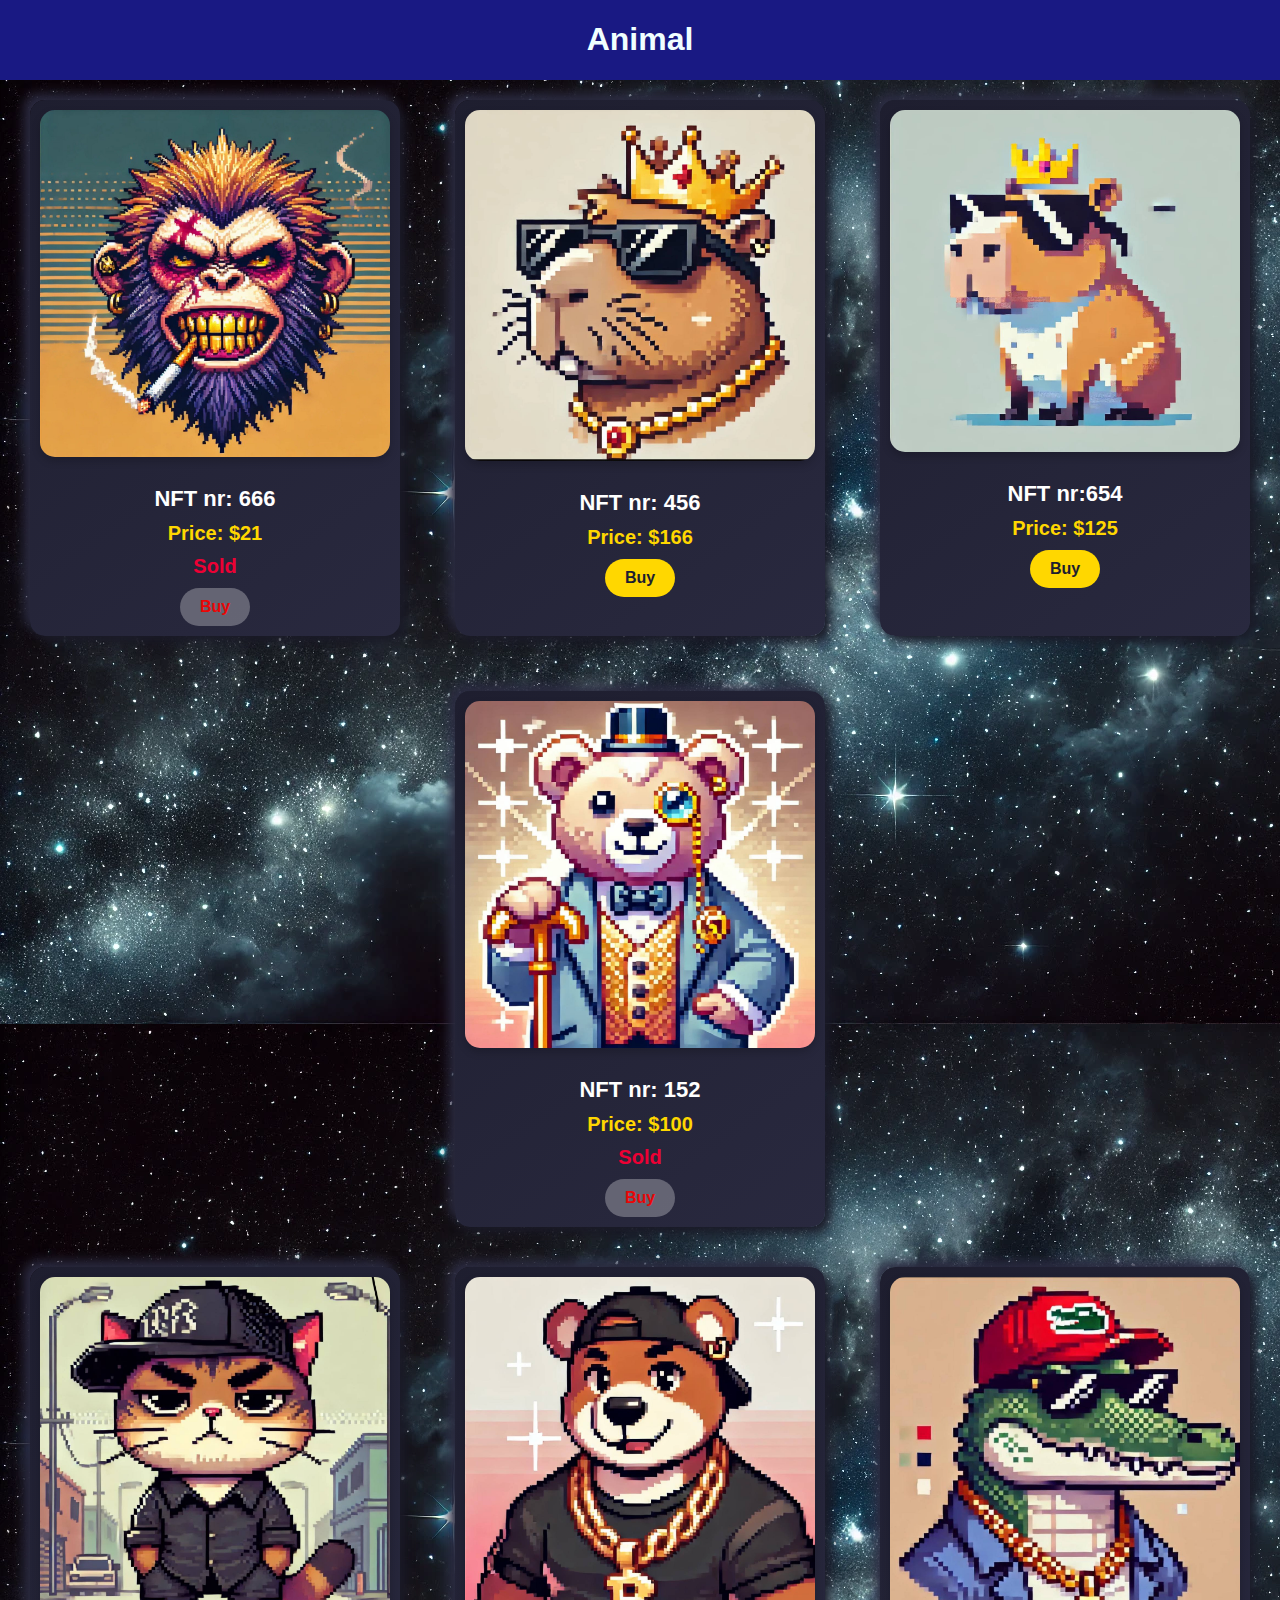
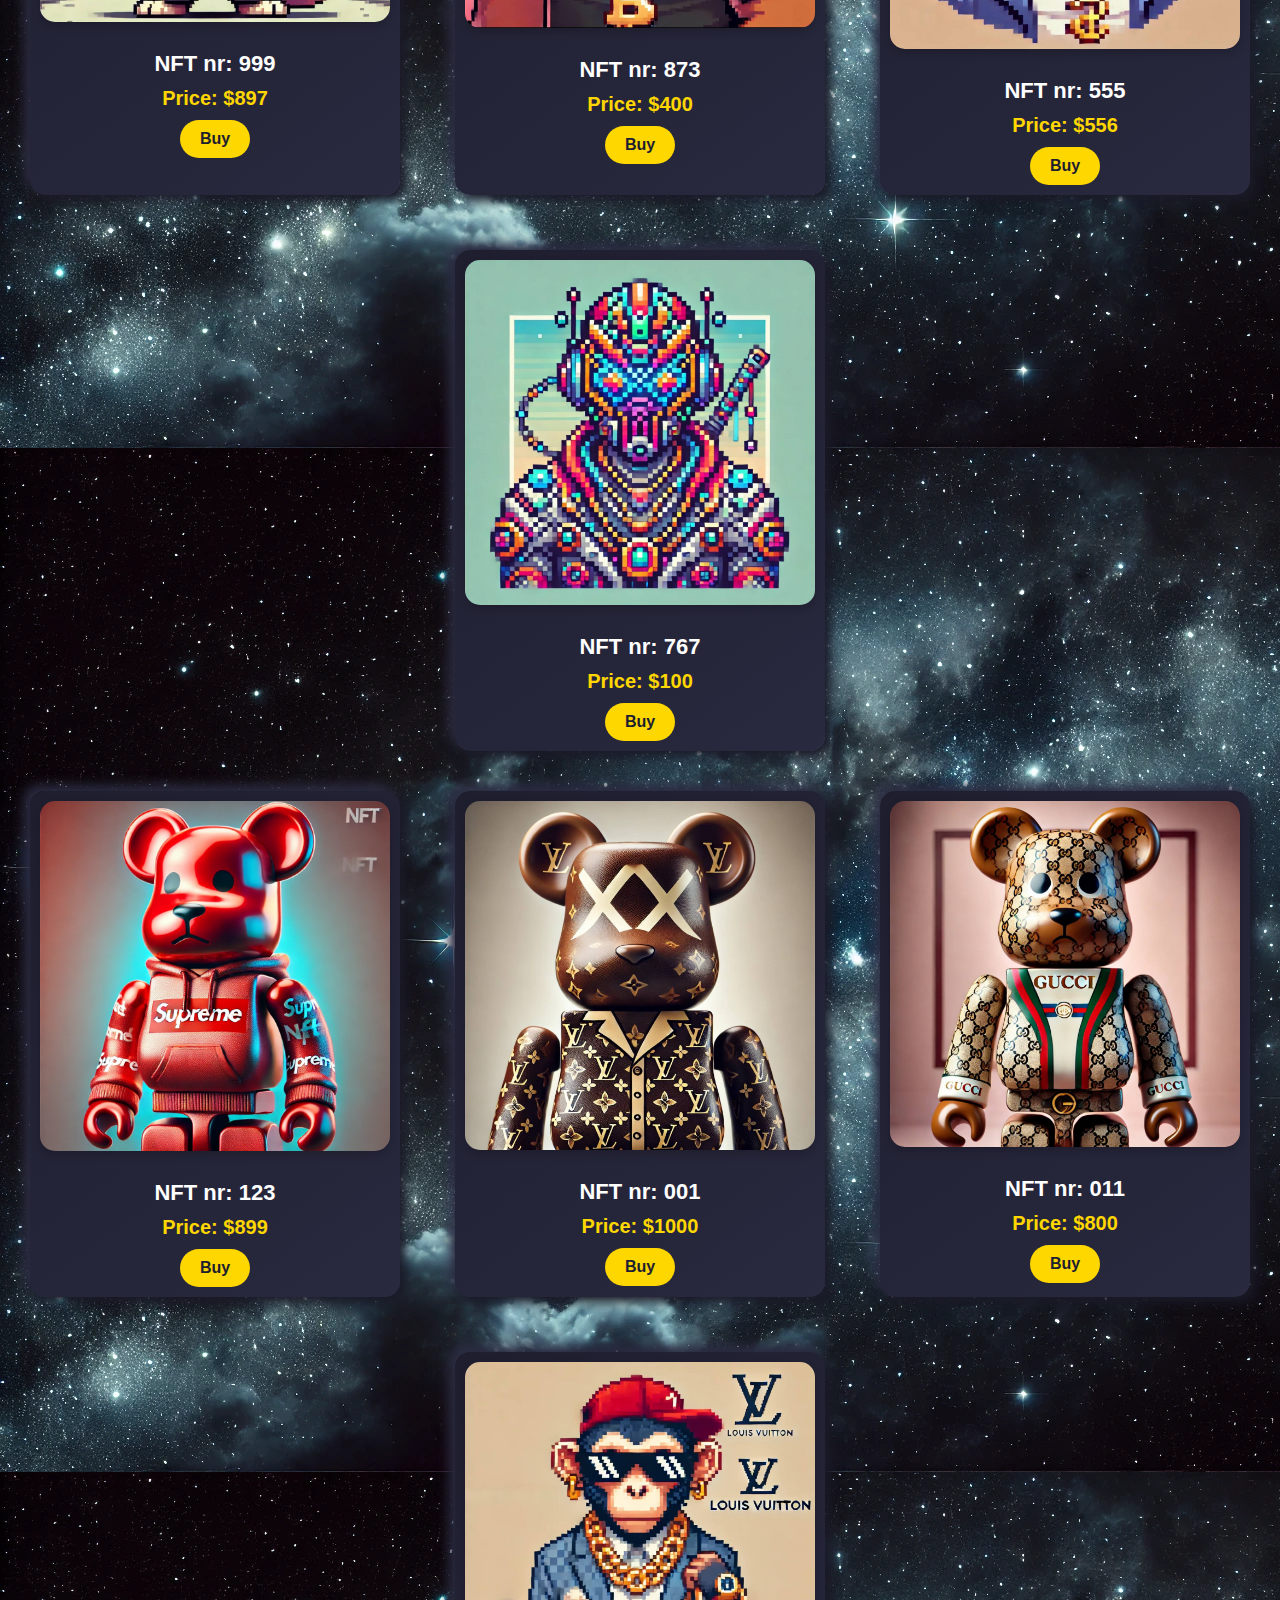
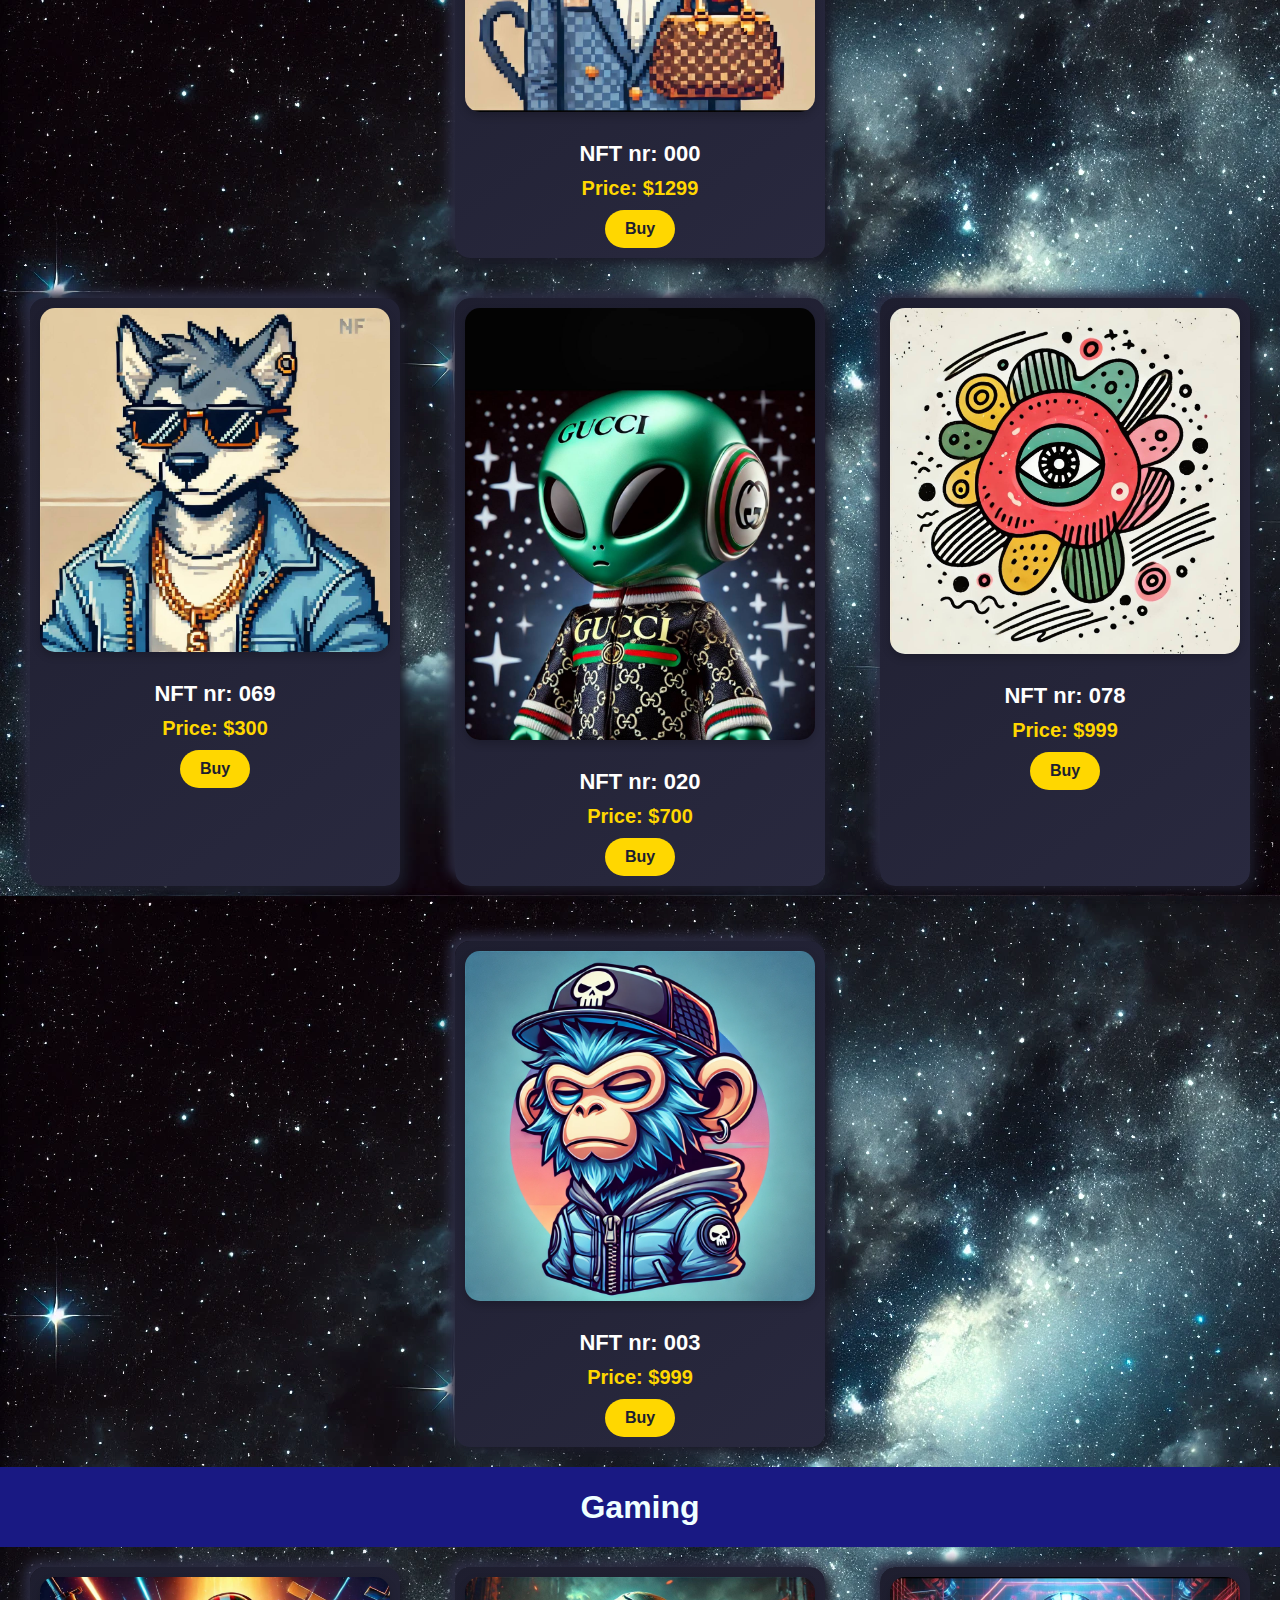
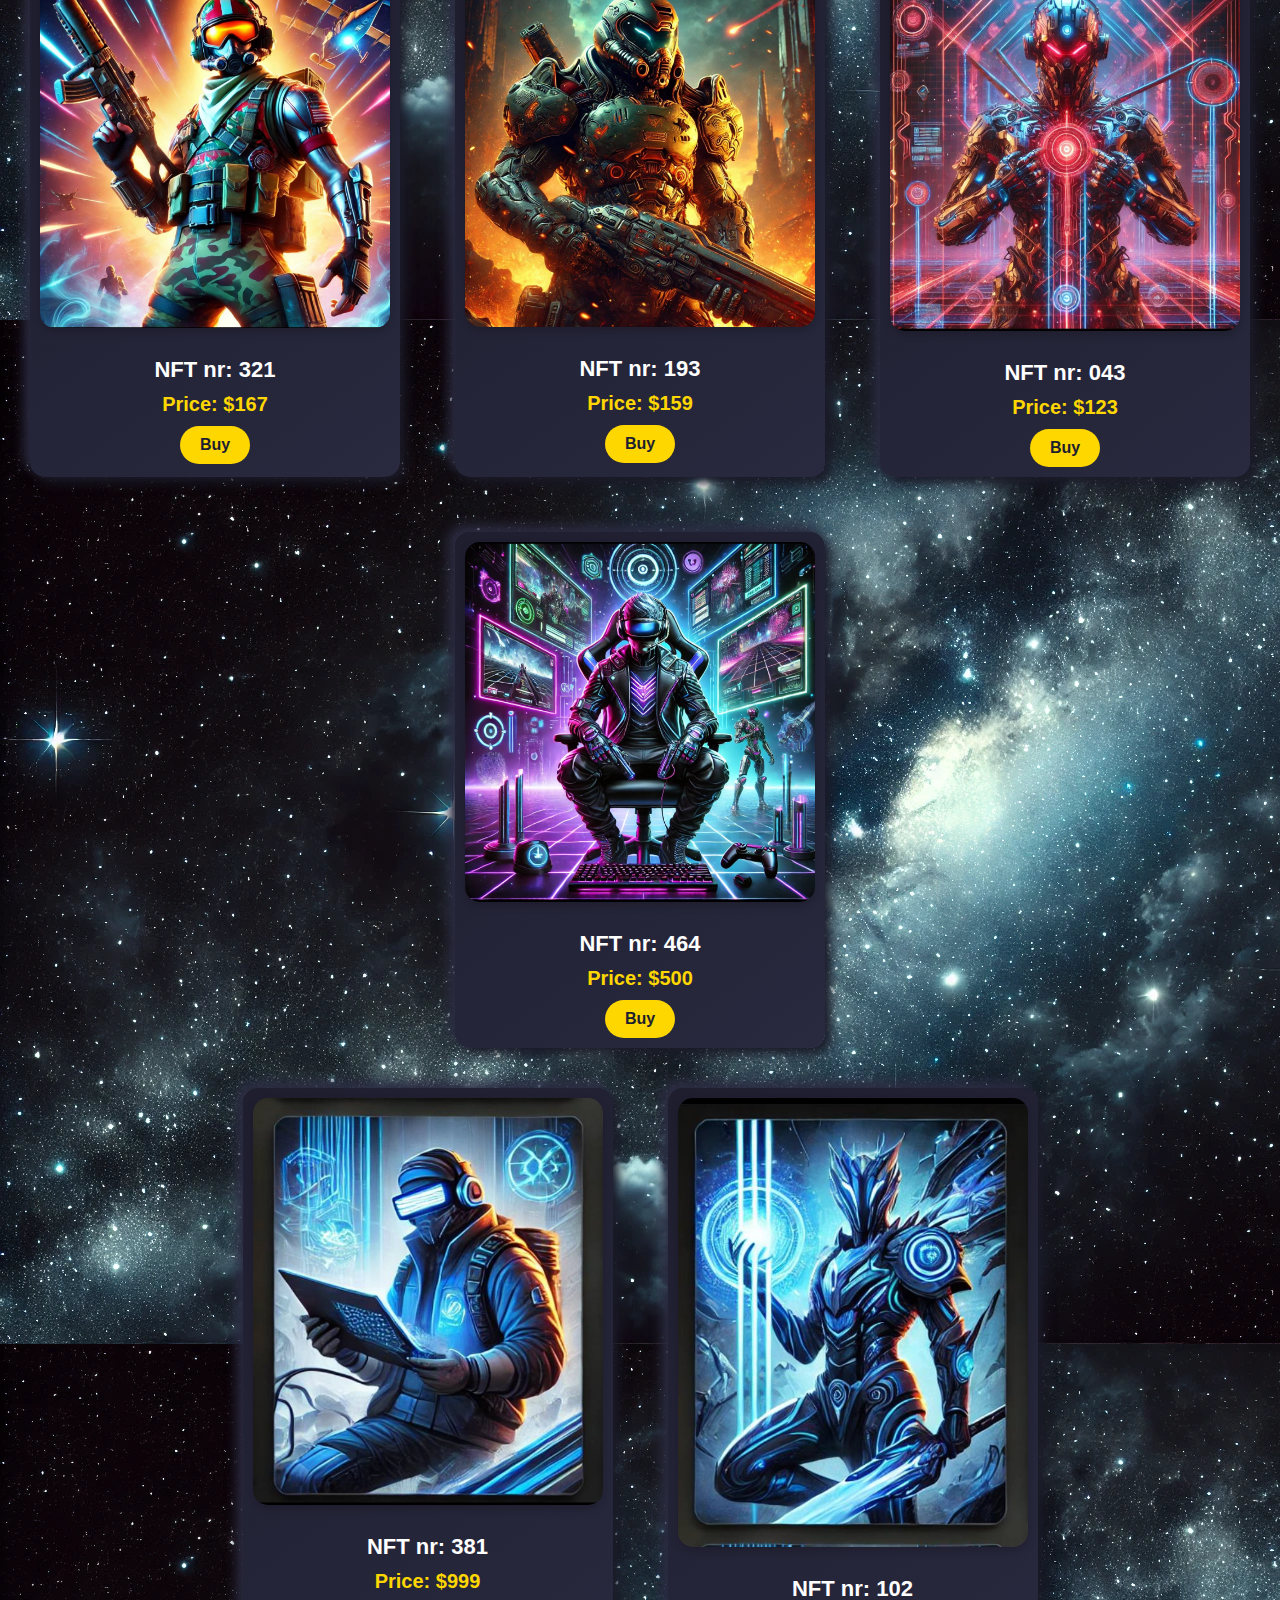
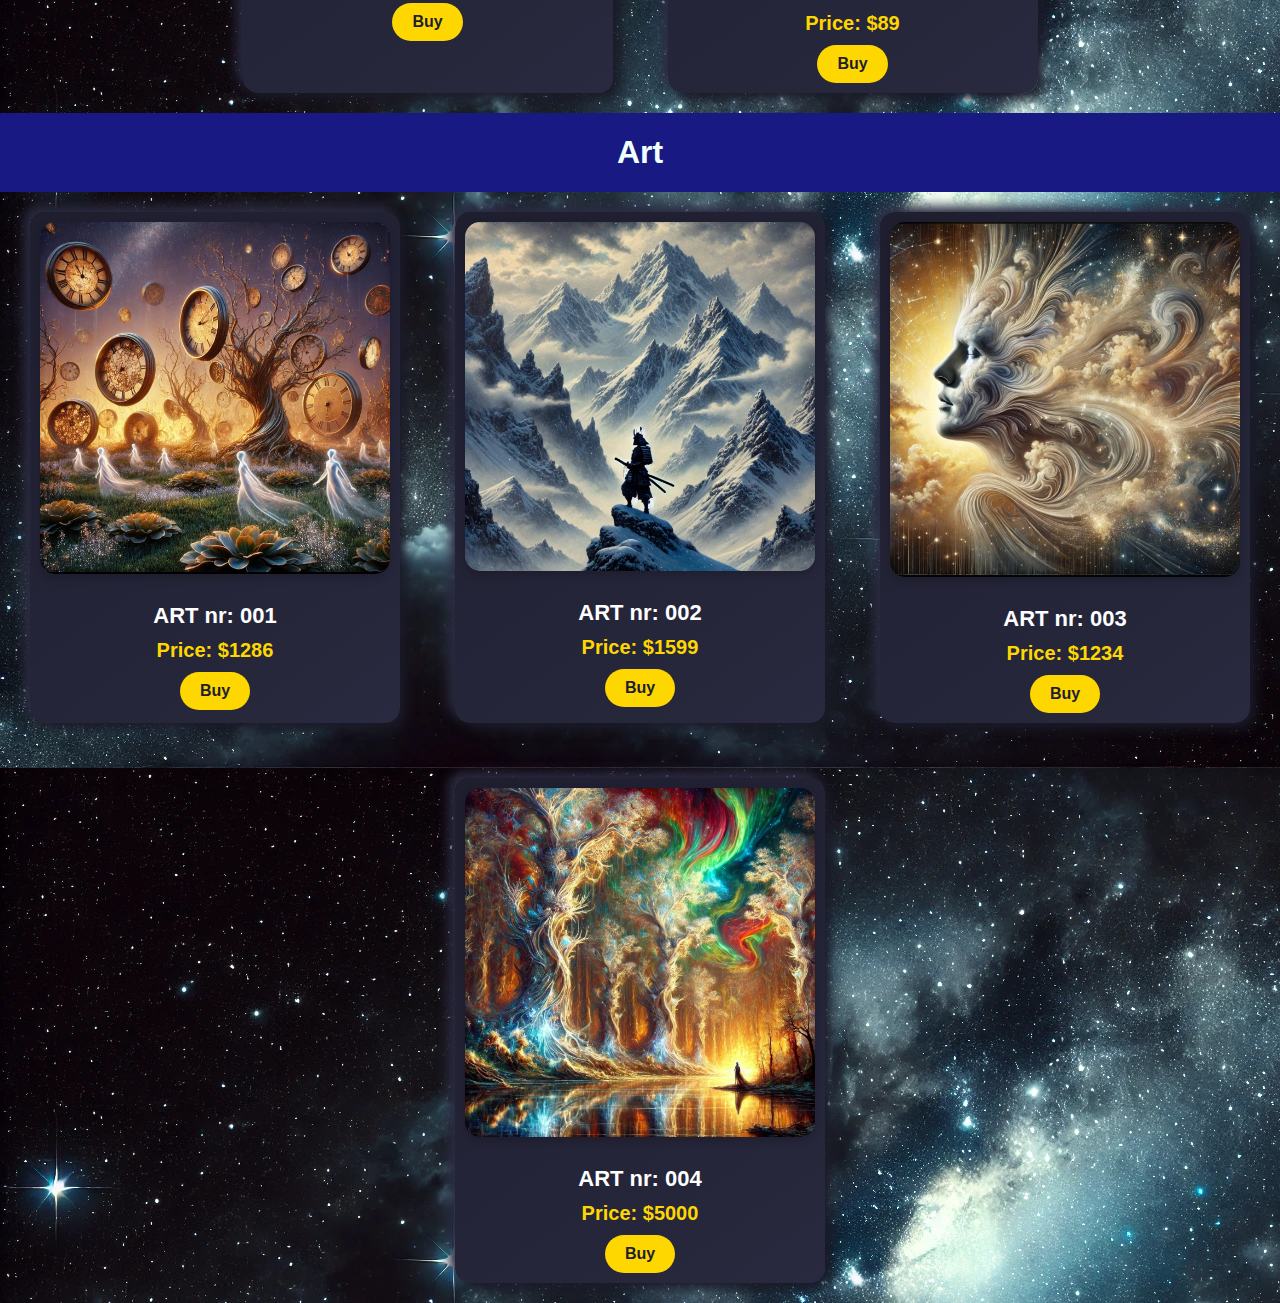
==== commit 9c828eea: "Add files via upload" ====
--- a/catalog.html
+++ b/catalog.html
@@ -45,9 +45,11 @@
             <img class="img3" src="6.jpg" alt="NFT image">
             <h2 class="h2">NFT nr: 152</h2>
             <h3 class="h3">Price: $100</h3>
-            <a href="buy.html">
-                <button class="btn">Buy</button>
-            </a>
+            <h3 class="h33">Sold</h3>
+            <a href="#">
+                <button class="btnsold">Buy</button>
+            </a>
+           
         </div>
     </div>
     
--- a/style2.css
+++ b/style2.css
@@ -56,7 +56,8 @@
 
 .h33 {
     font-size: 20px;
-    color: #ea0606;
+    color: #ee0034;
+    
     margin: 10px 0;
 }
 
@@ -175,8 +176,8 @@
     padding: 10px 20px;
     font-size: 16px;
     font-weight: bold;
-    color: #ef0909;
-    background-color: #ffffff87;
+    color: #ea0606;
+    background-color: #ffffff49;
     border: none;
     border-radius: 25px;
     cursor: pointer;
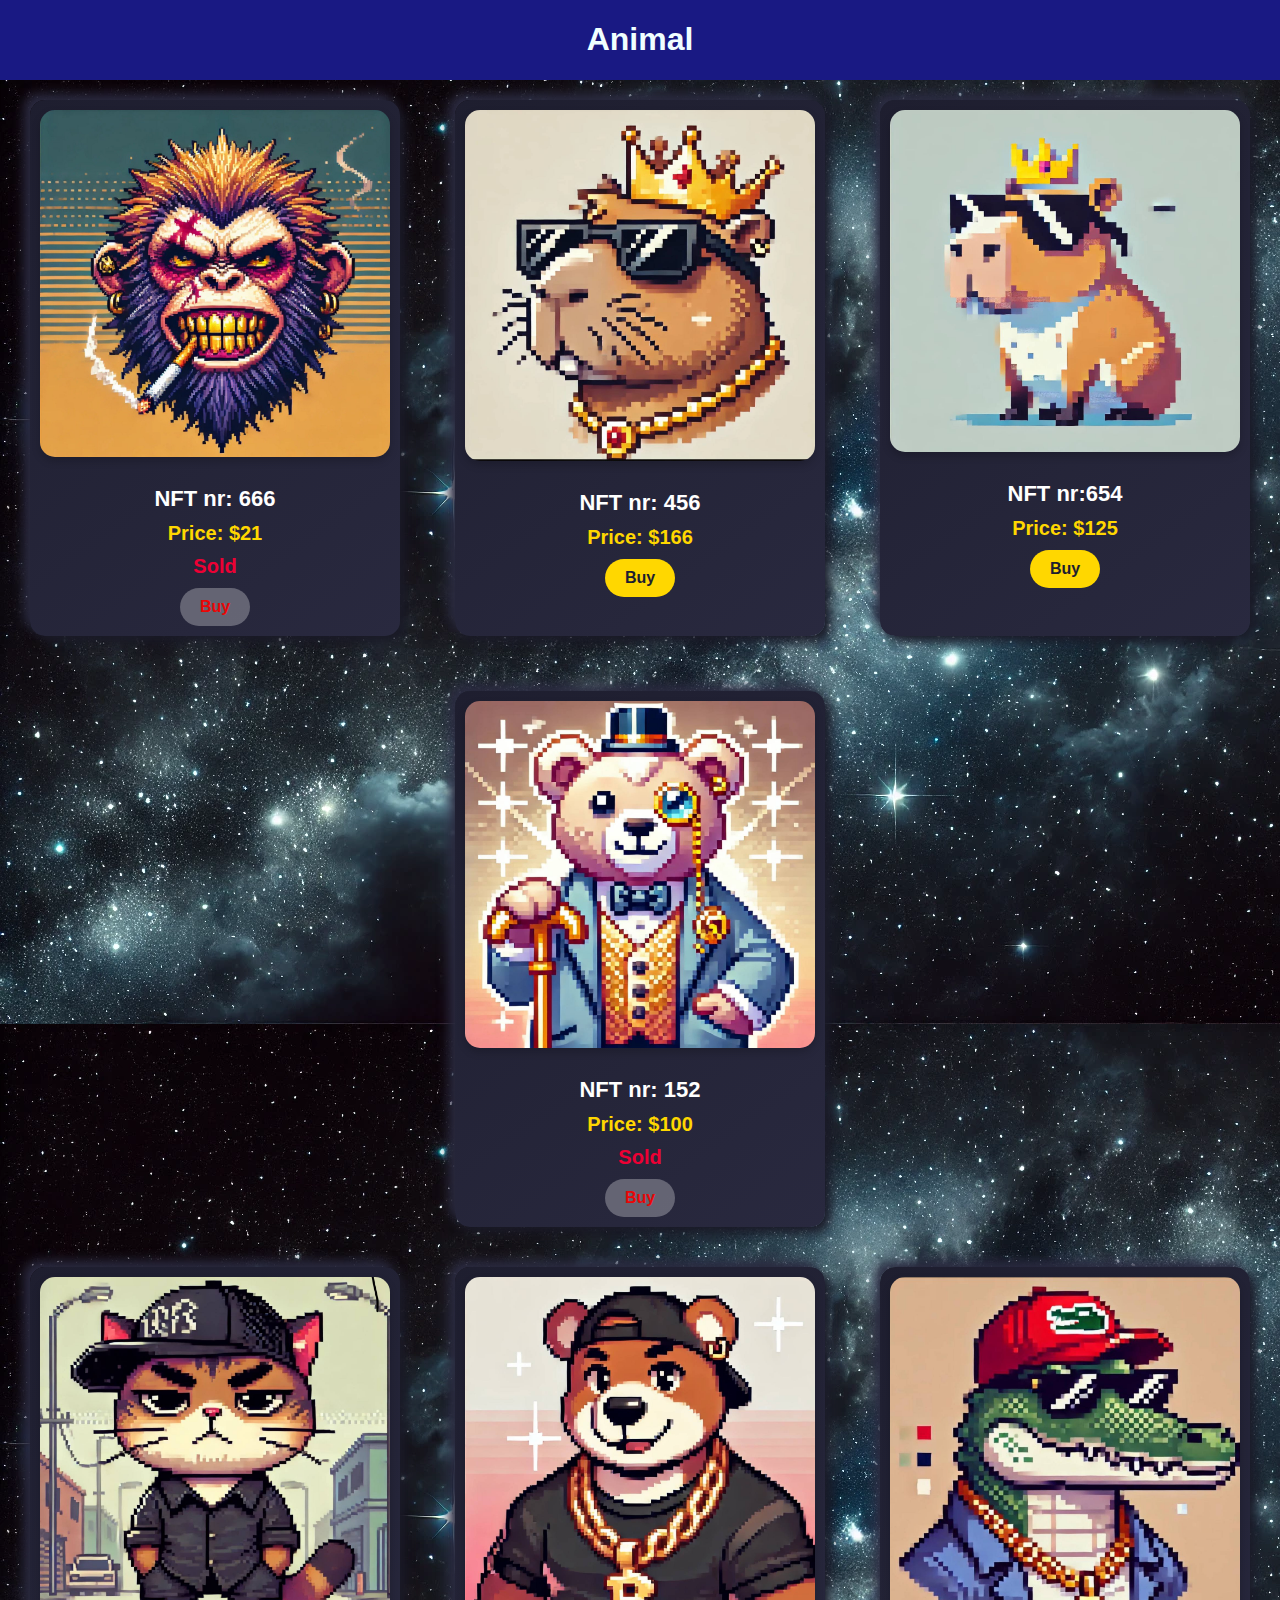
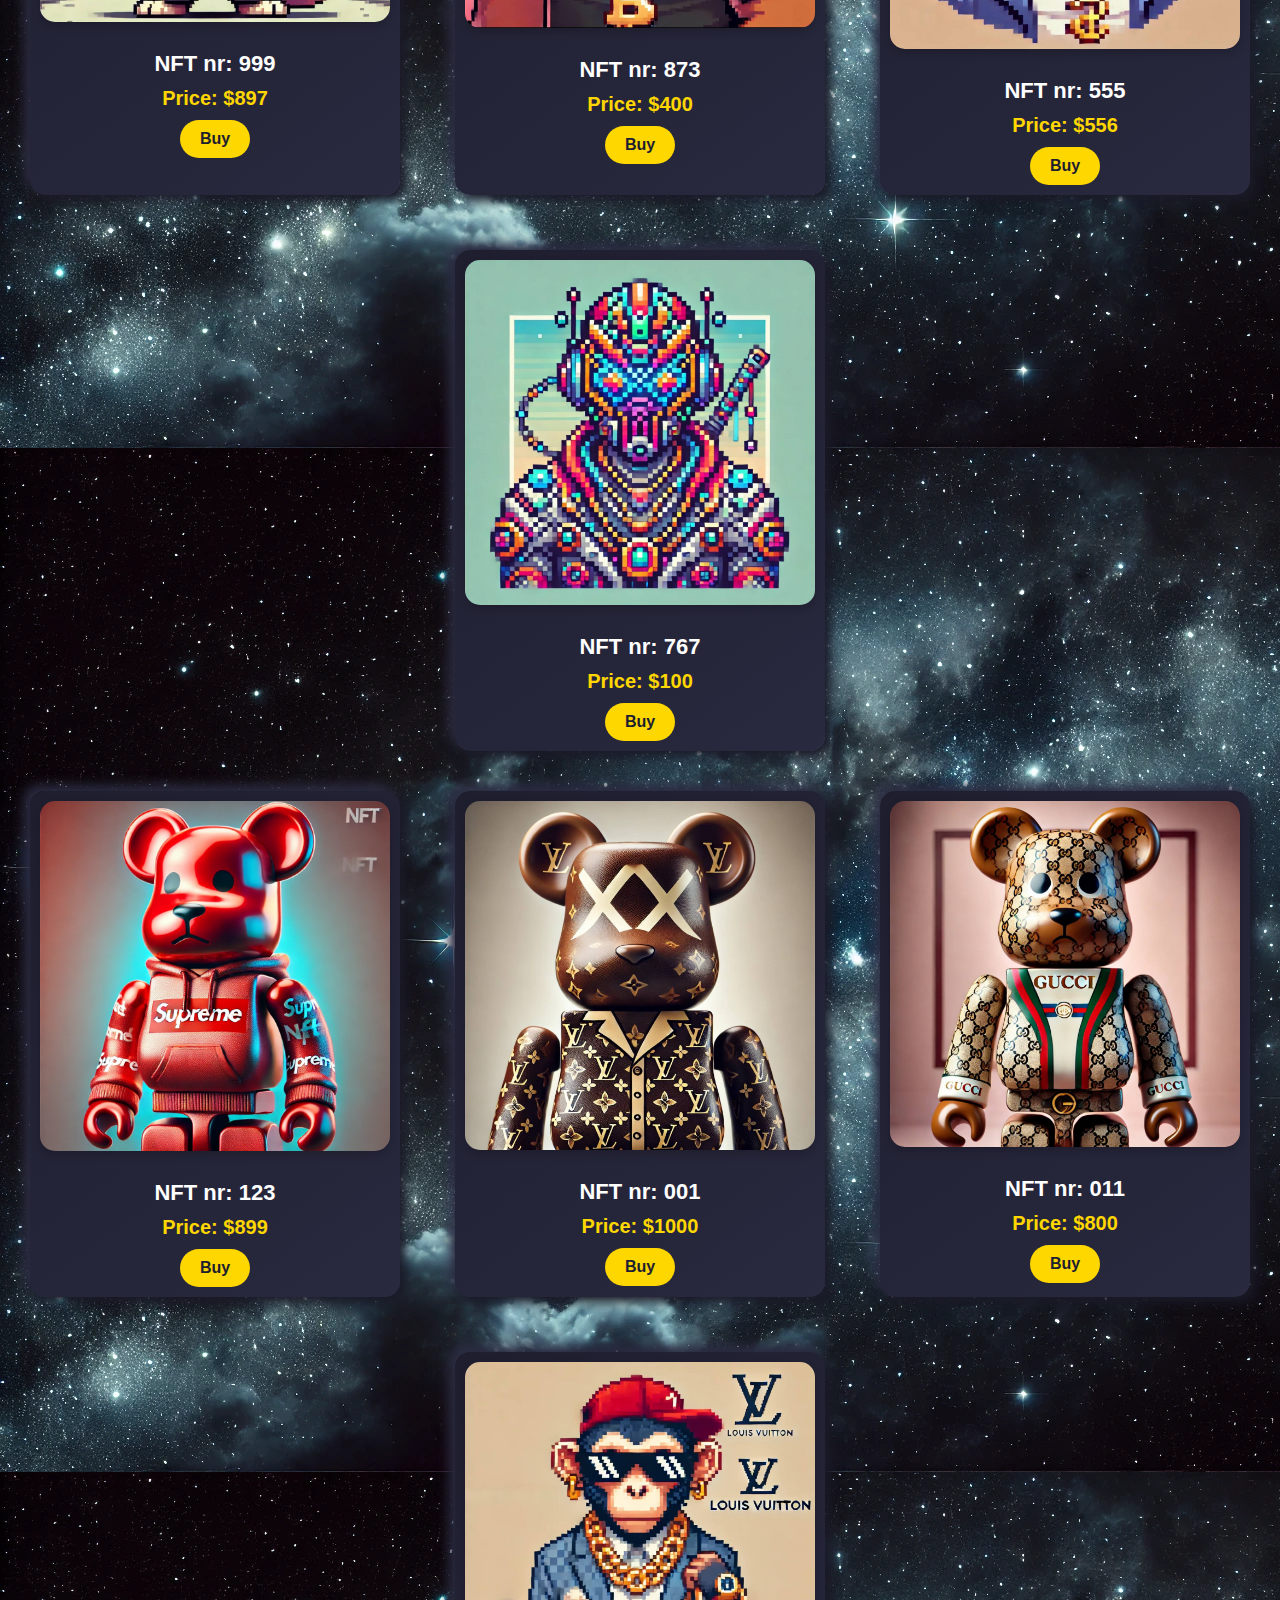
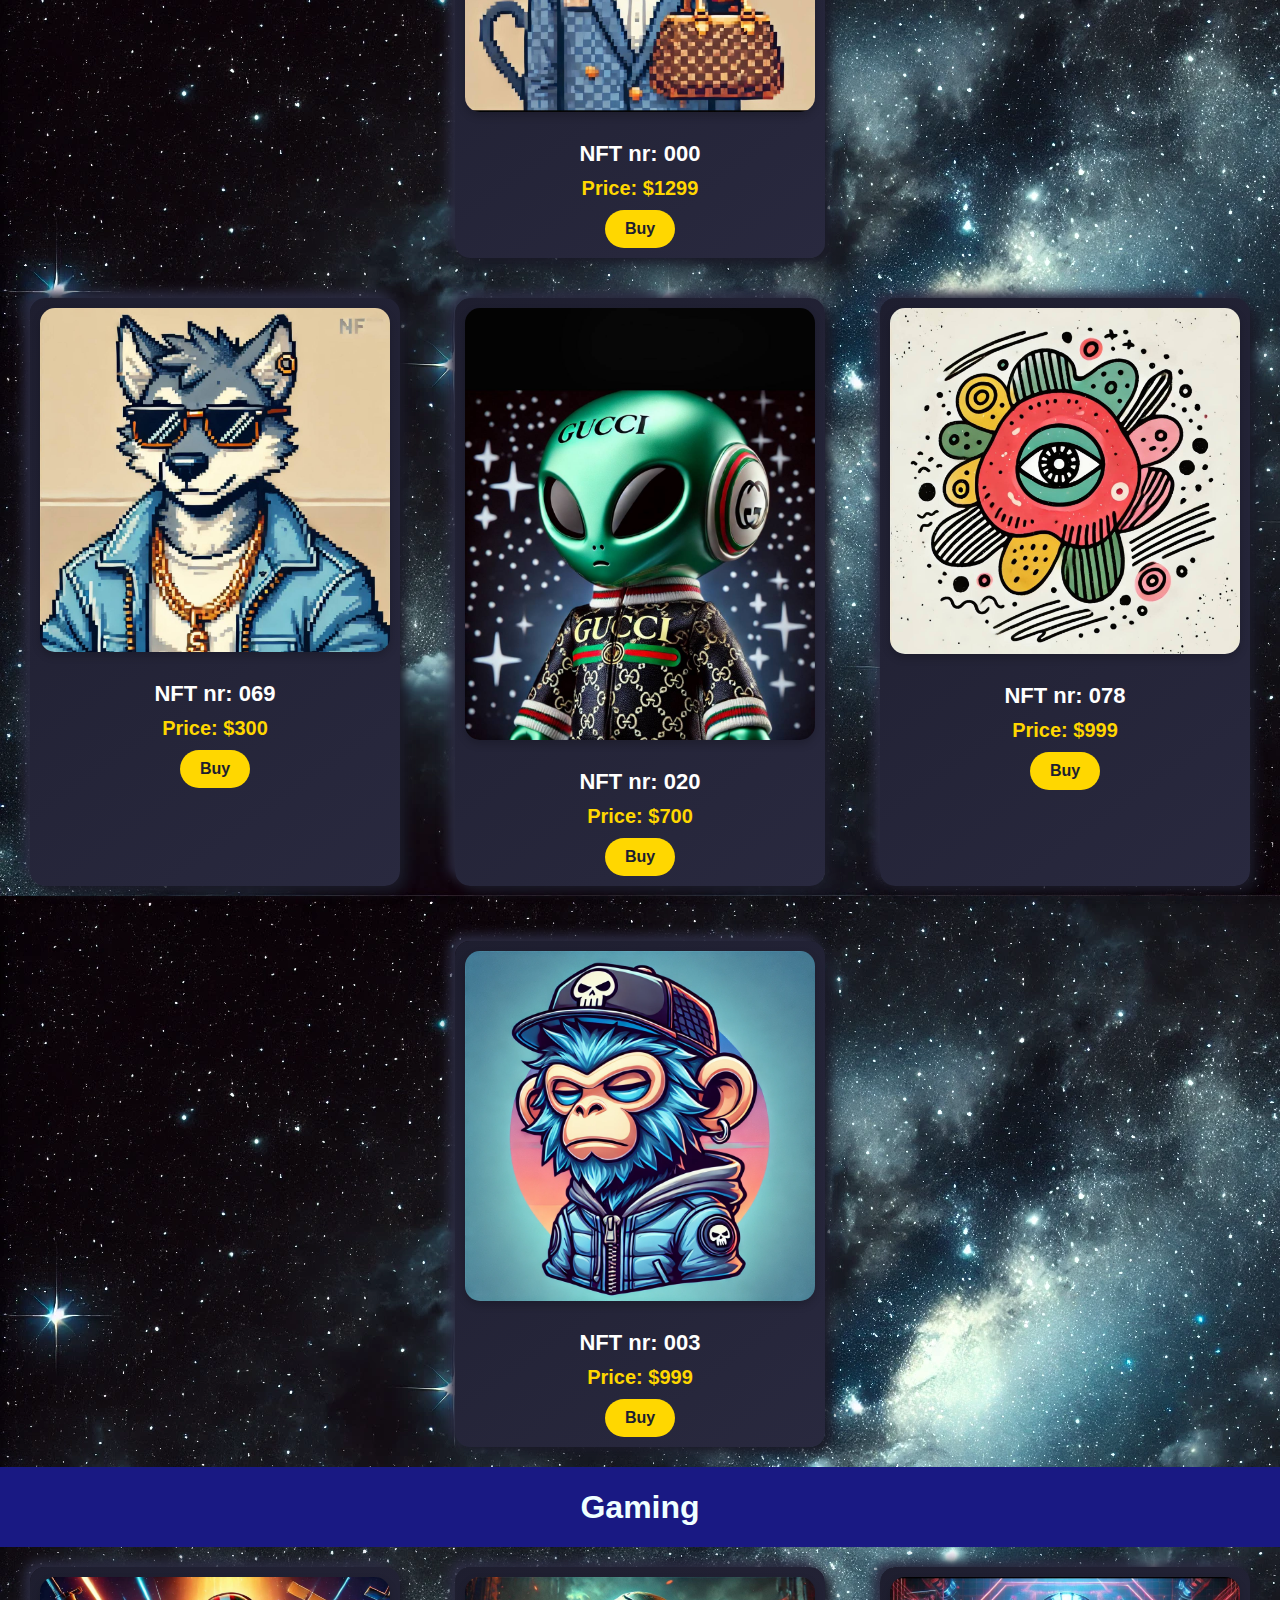
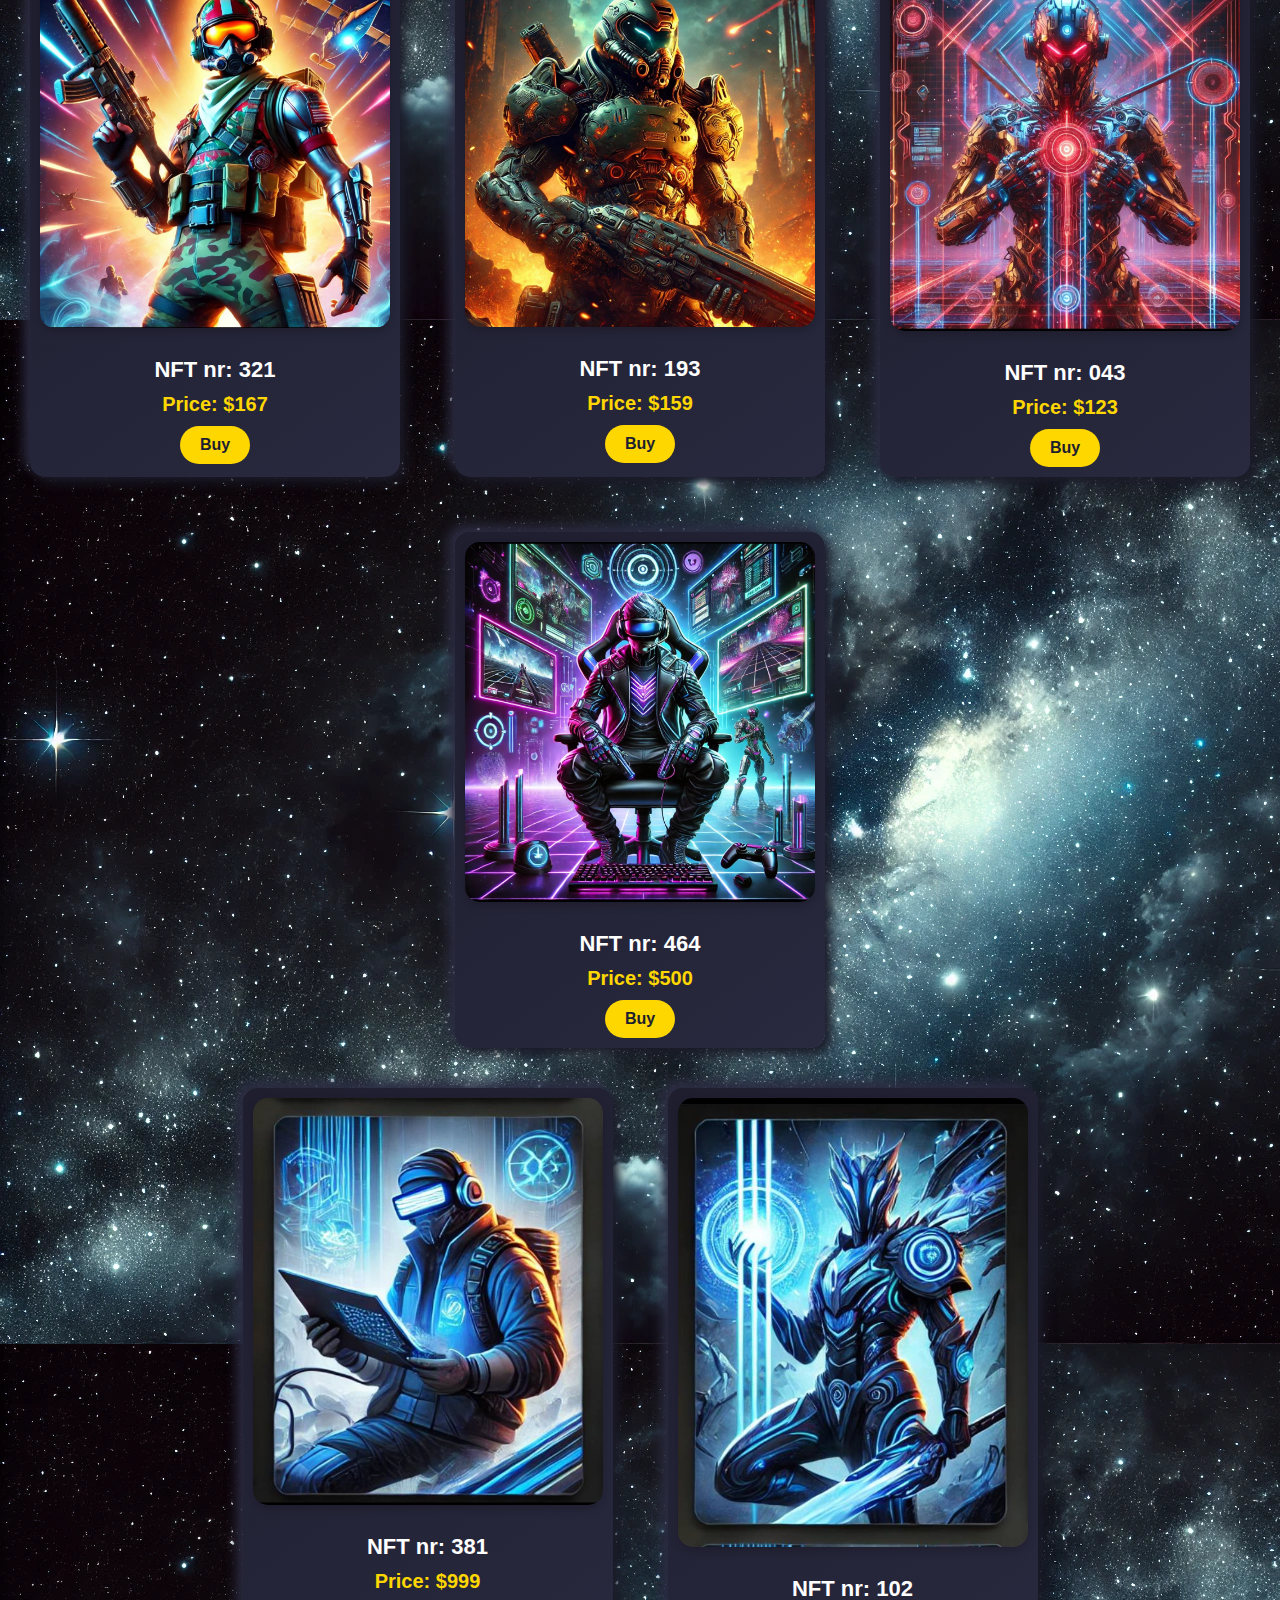
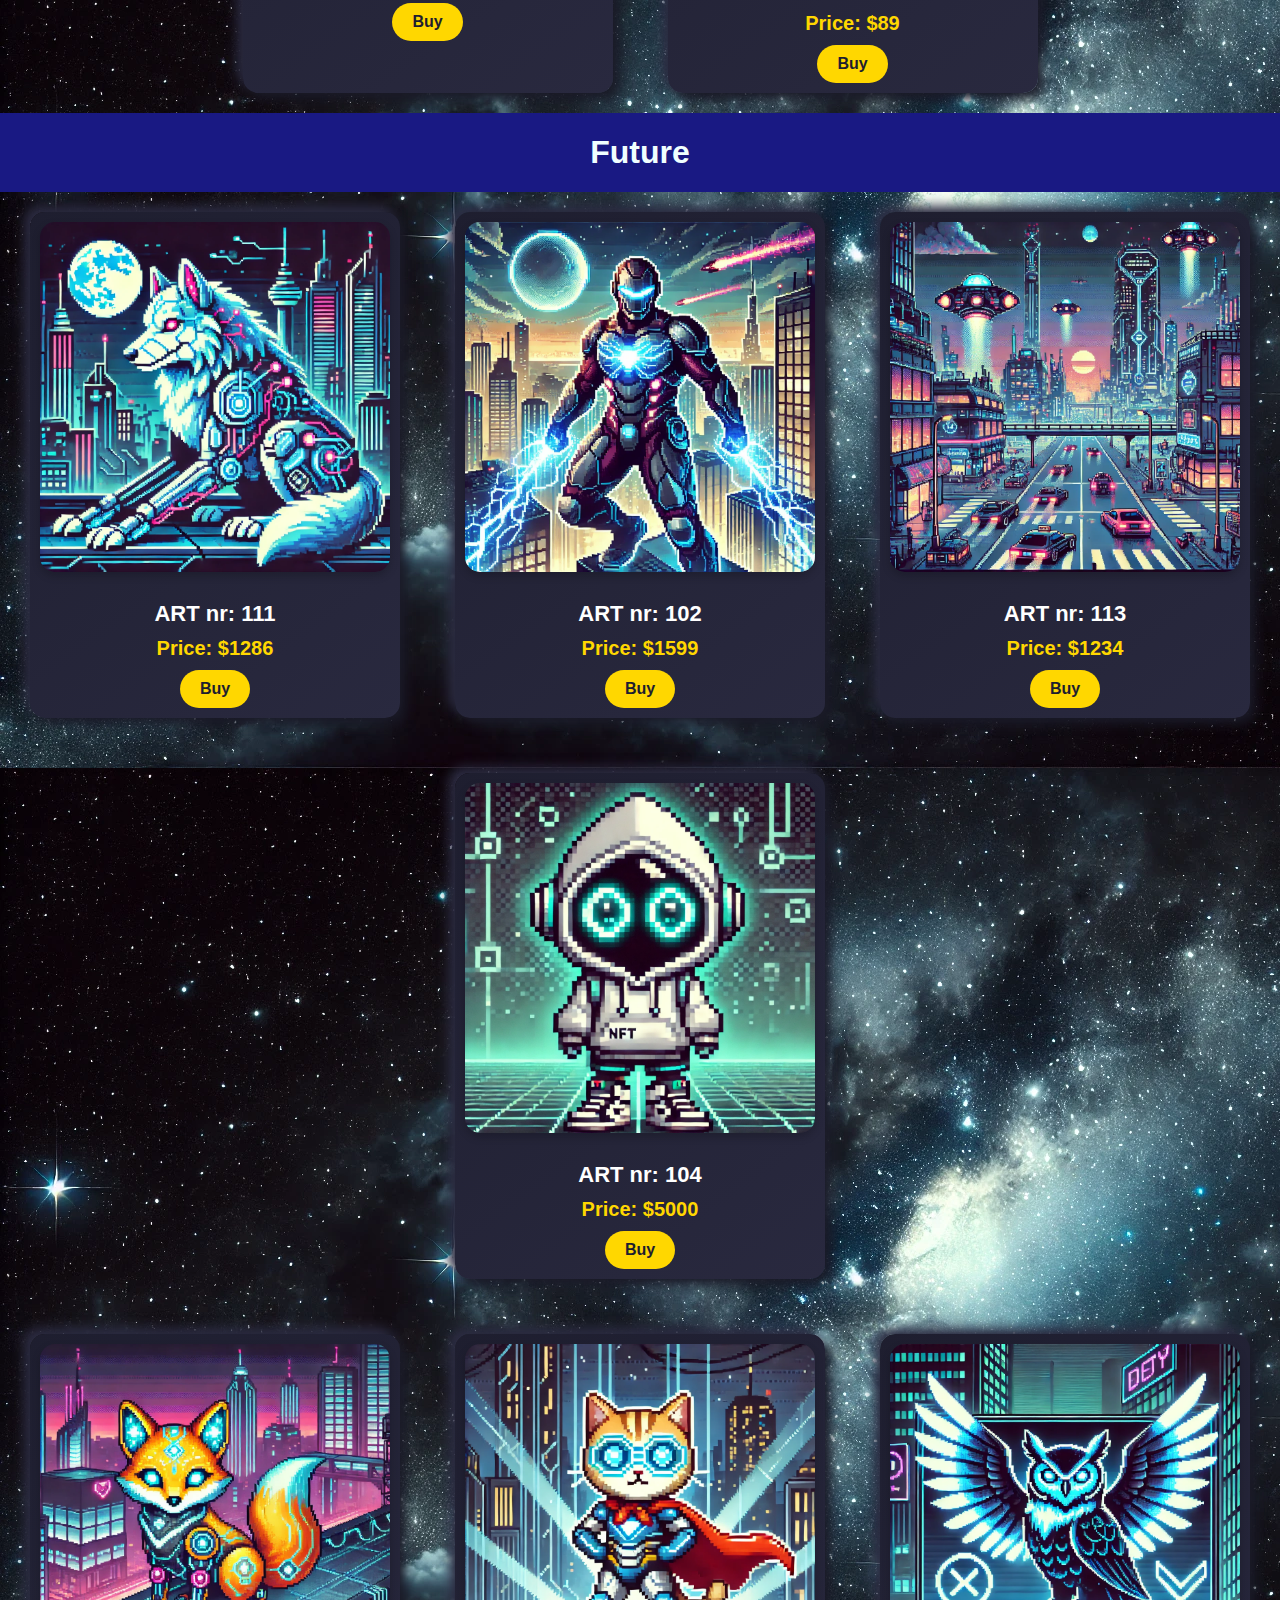
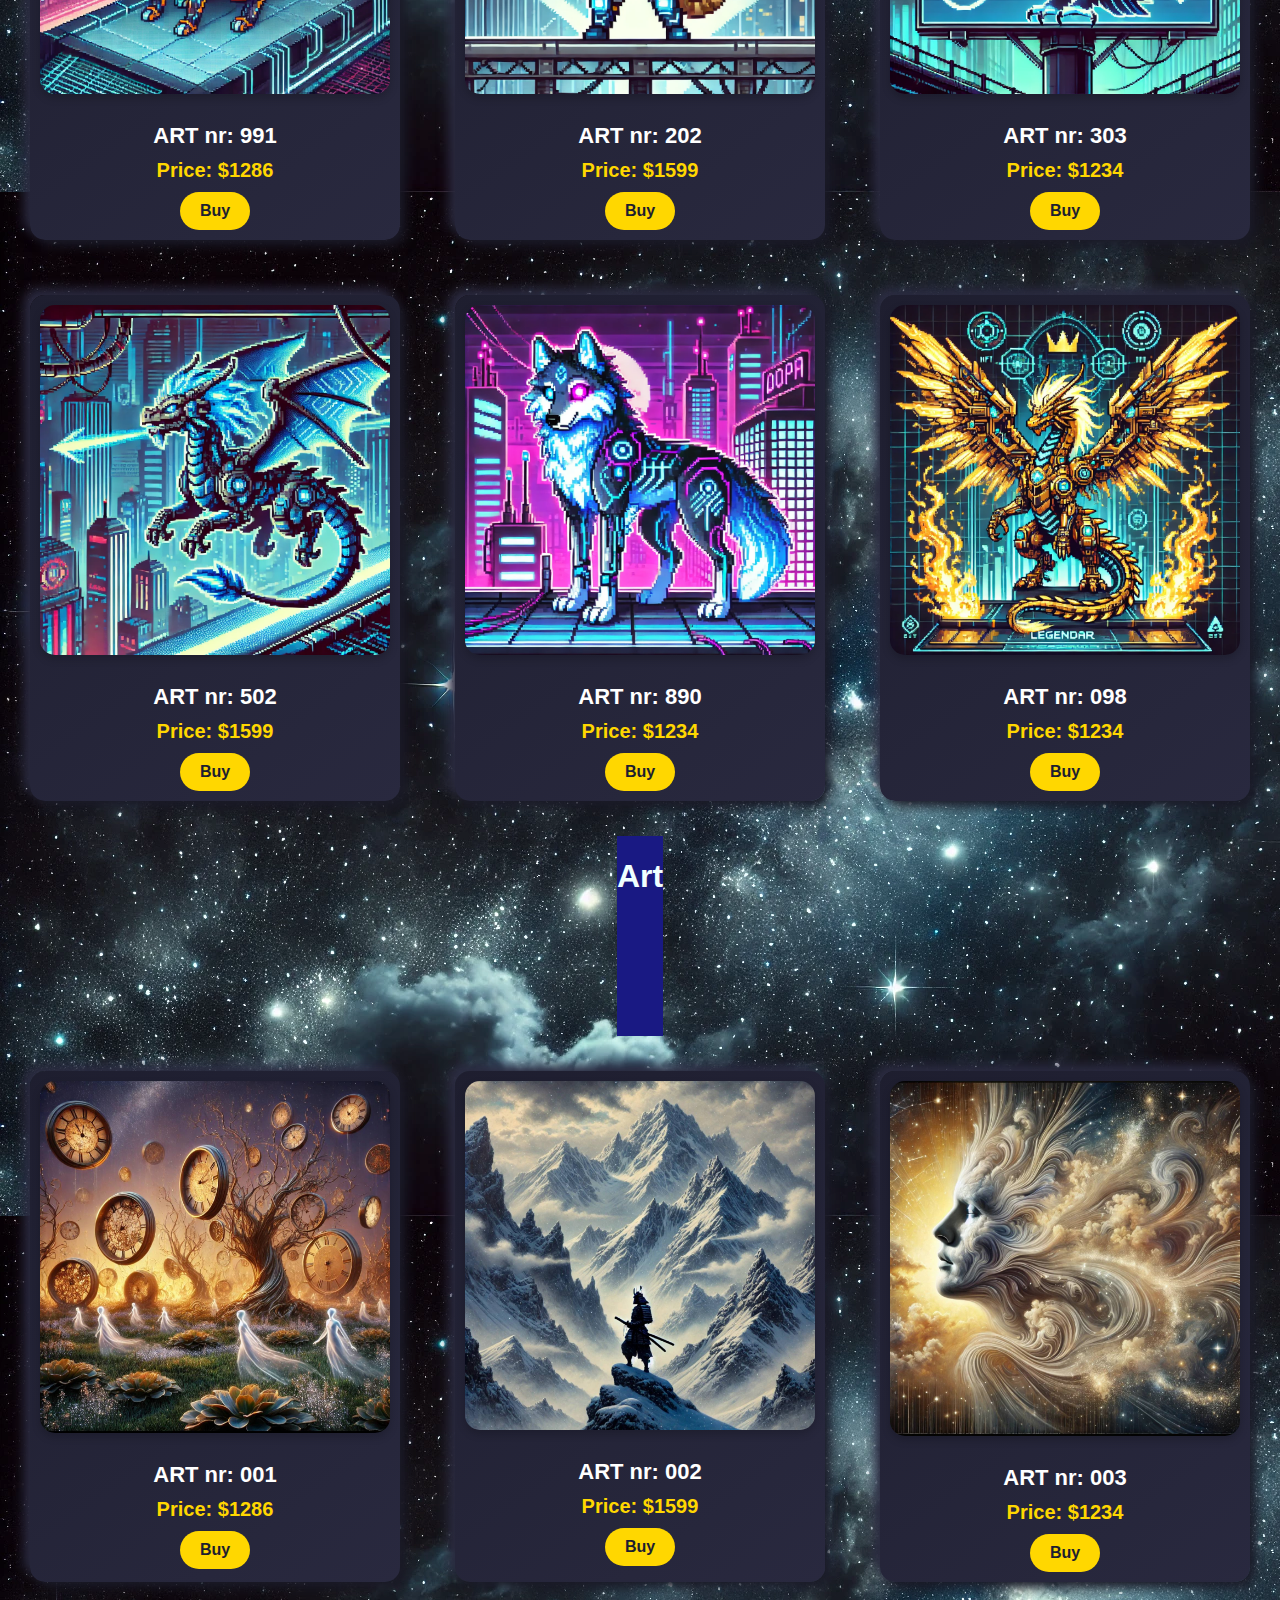
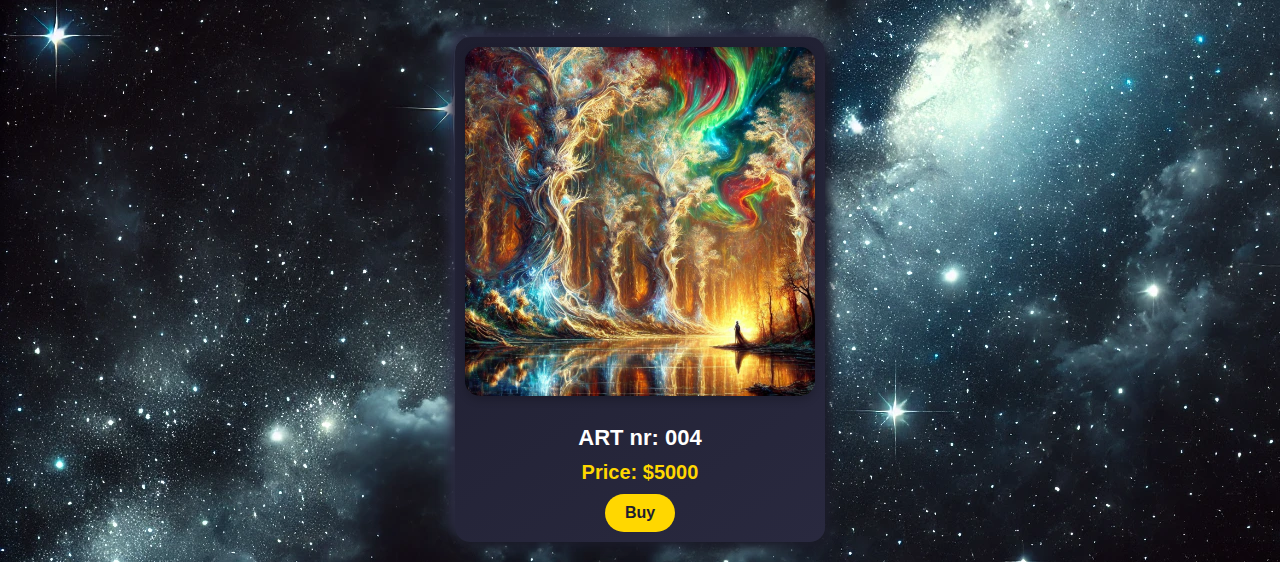
==== commit 39a68466: "Add files via upload" ====
--- a/catalog.html
+++ b/catalog.html
@@ -237,6 +237,107 @@
         
        
     </div>
+
+
+    <div class="Animals">
+        <h1>Future</h1>
+    </div>
+    
+    <div class="catalog">
+        <div class="nft1">
+            <img class="img3" src="1.webp" alt="NFT image">
+            <h2 class="h2">ART nr: 111</h2>
+            <h3 class="h3">Price: $1286</h3>
+            <a href="buy.html">
+                <button class="btn">Buy</button>
+            </a>
+        </div>
+        
+        <div class="nft1">
+            <img class="img3" src="2.webp" alt="NFT image">
+            <h2 class="h2">ART nr: 102</h2>
+            <h3 class="h3">Price: $1599</h3>
+            <a href="buy.html">
+                <button class="btn">Buy</button>
+            </a>
+        </div>
+    
+        <div class="nft1">
+            <img class="img3" src="3.webp" alt="NFT image">
+            <h2 class="h2">ART nr: 113</h2>
+            <h3 class="h3">Price: $1234</h3>
+            <a href="buy.html">
+                <button class="btn">Buy</button>
+            </a>
+        </div>
+        
+        <div class="nft1">
+            <img class="img3" src="4.webp" alt="NFT image">
+            <h2 class="h2">ART nr: 104</h2>
+            <h3 class="h3">Price: $5000</h3>
+            <a href="buy.html">
+                <button class="btn">Buy</button>
+            </a>
+        </div>
+        <div class="catalog">
+            <div class="nft1">
+                <img class="img3" src="5.webp" alt="NFT image">
+                <h2 class="h2">ART nr: 991</h2>
+                <h3 class="h3">Price: $1286</h3>
+                <a href="buy.html">
+                    <button class="btn">Buy</button>
+                </a>
+            </div>
+            
+            <div class="nft1">
+                <img class="img3" src="6.webp" alt="NFT image">
+                <h2 class="h2">ART nr: 202</h2>
+                <h3 class="h3">Price: $1599</h3>
+                <a href="buy.html">
+                    <button class="btn">Buy</button>
+                </a>
+            </div>
+        
+            <div class="nft1">
+                <img class="img3" src="7.webp" alt="NFT image">
+                <h2 class="h2">ART nr: 303</h2>
+                <h3 class="h3">Price: $1234</h3>
+                <a href="buy.html">
+                    <button class="btn">Buy</button>
+                </a>
+            </div>
+
+            <div class="nft1">
+                <img class="img3" src="8.webp" alt="NFT image">
+                <h2 class="h2">ART nr: 502</h2>
+                <h3 class="h3">Price: $1599</h3>
+                <a href="buy.html">
+                    <button class="btn">Buy</button>
+                </a>
+            </div>
+        
+            <div class="nft1">
+                <img class="img3" src="9.webp" alt="NFT image">
+                <h2 class="h2">ART nr: 890</h2>
+                <h3 class="h3">Price: $1234</h3>
+                <a href="buy.html">
+                    <button class="btn">Buy</button>
+                </a>
+            </div>
+
+            <div class="nft1">
+                <img class="img3" src="10.webp" alt="NFT image">
+                <h2 class="h2">ART nr: 098</h2>
+                <h3 class="h3">Price: $1234</h3>
+                <a href="buy.html">
+                    <button class="btn">Buy</button>
+                </a>
+            </div>
+    </div>
+    
+    
+    
+    
     
 
 
